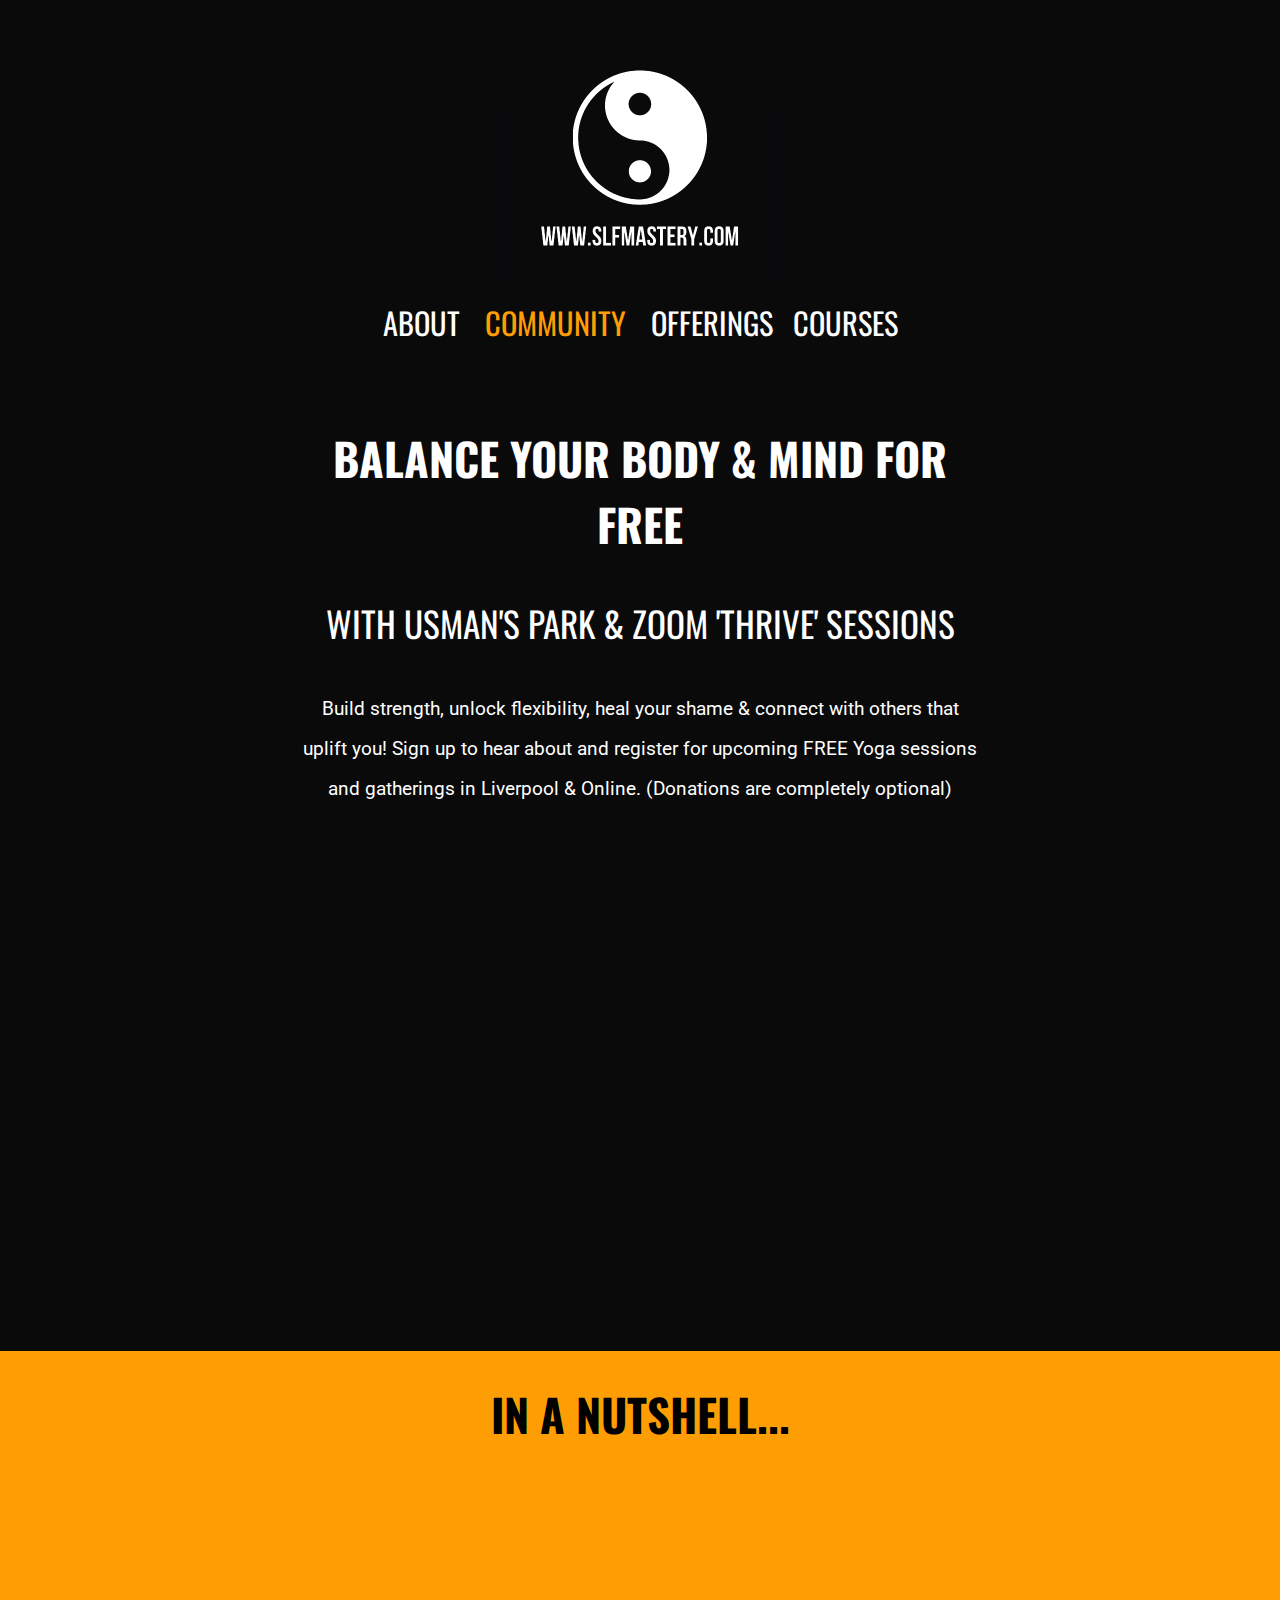
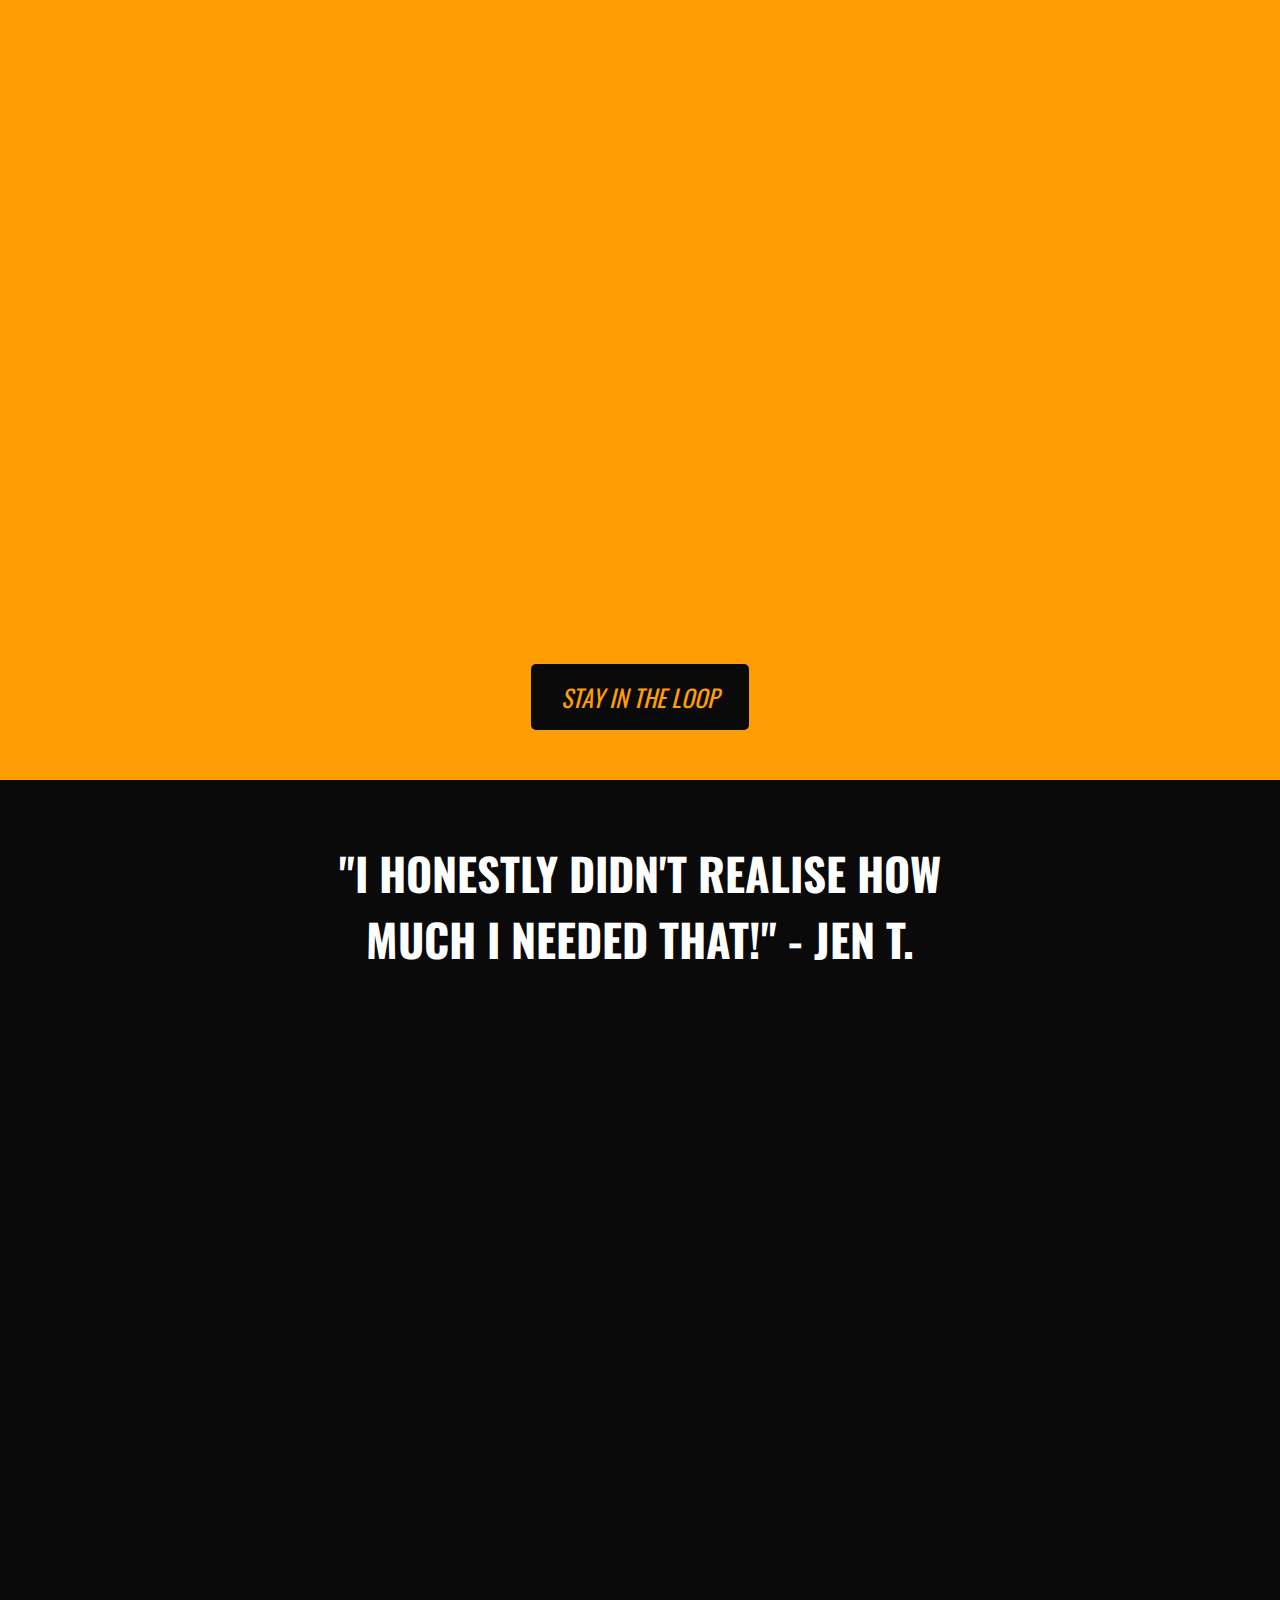
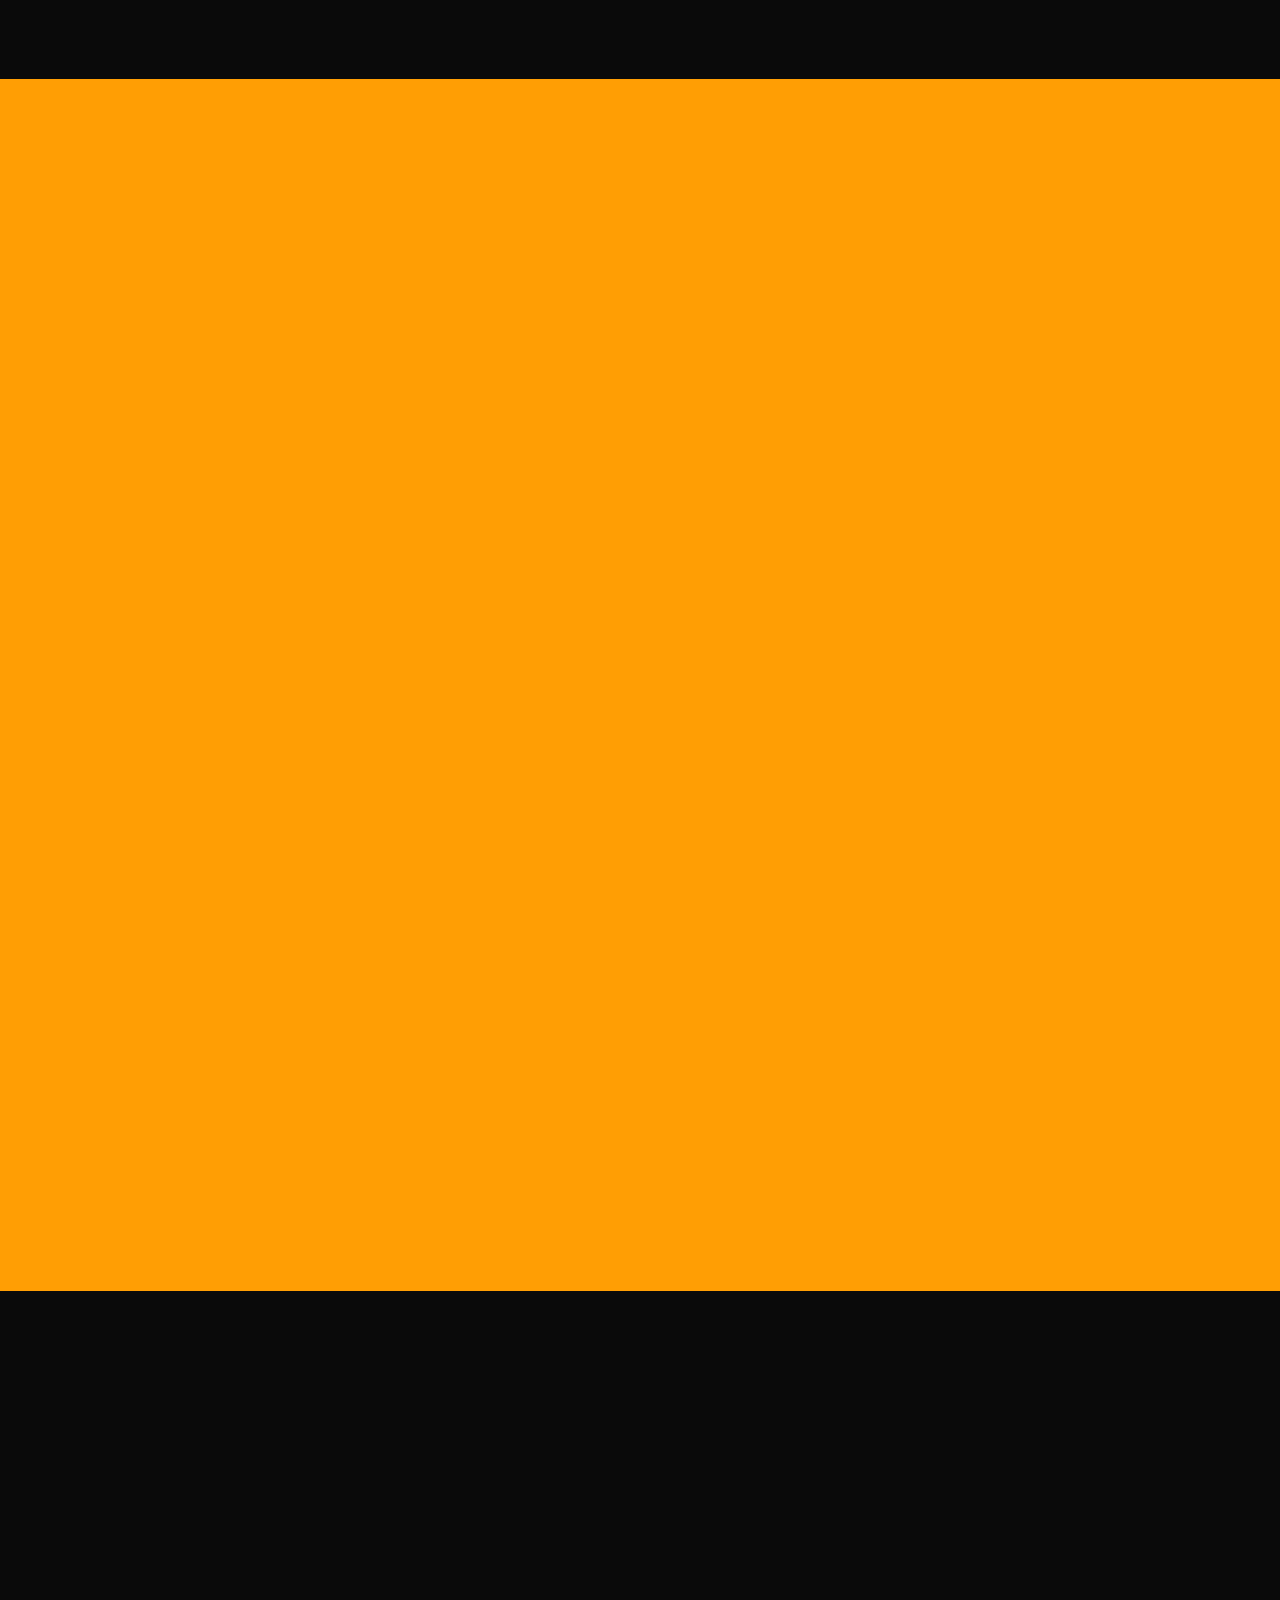
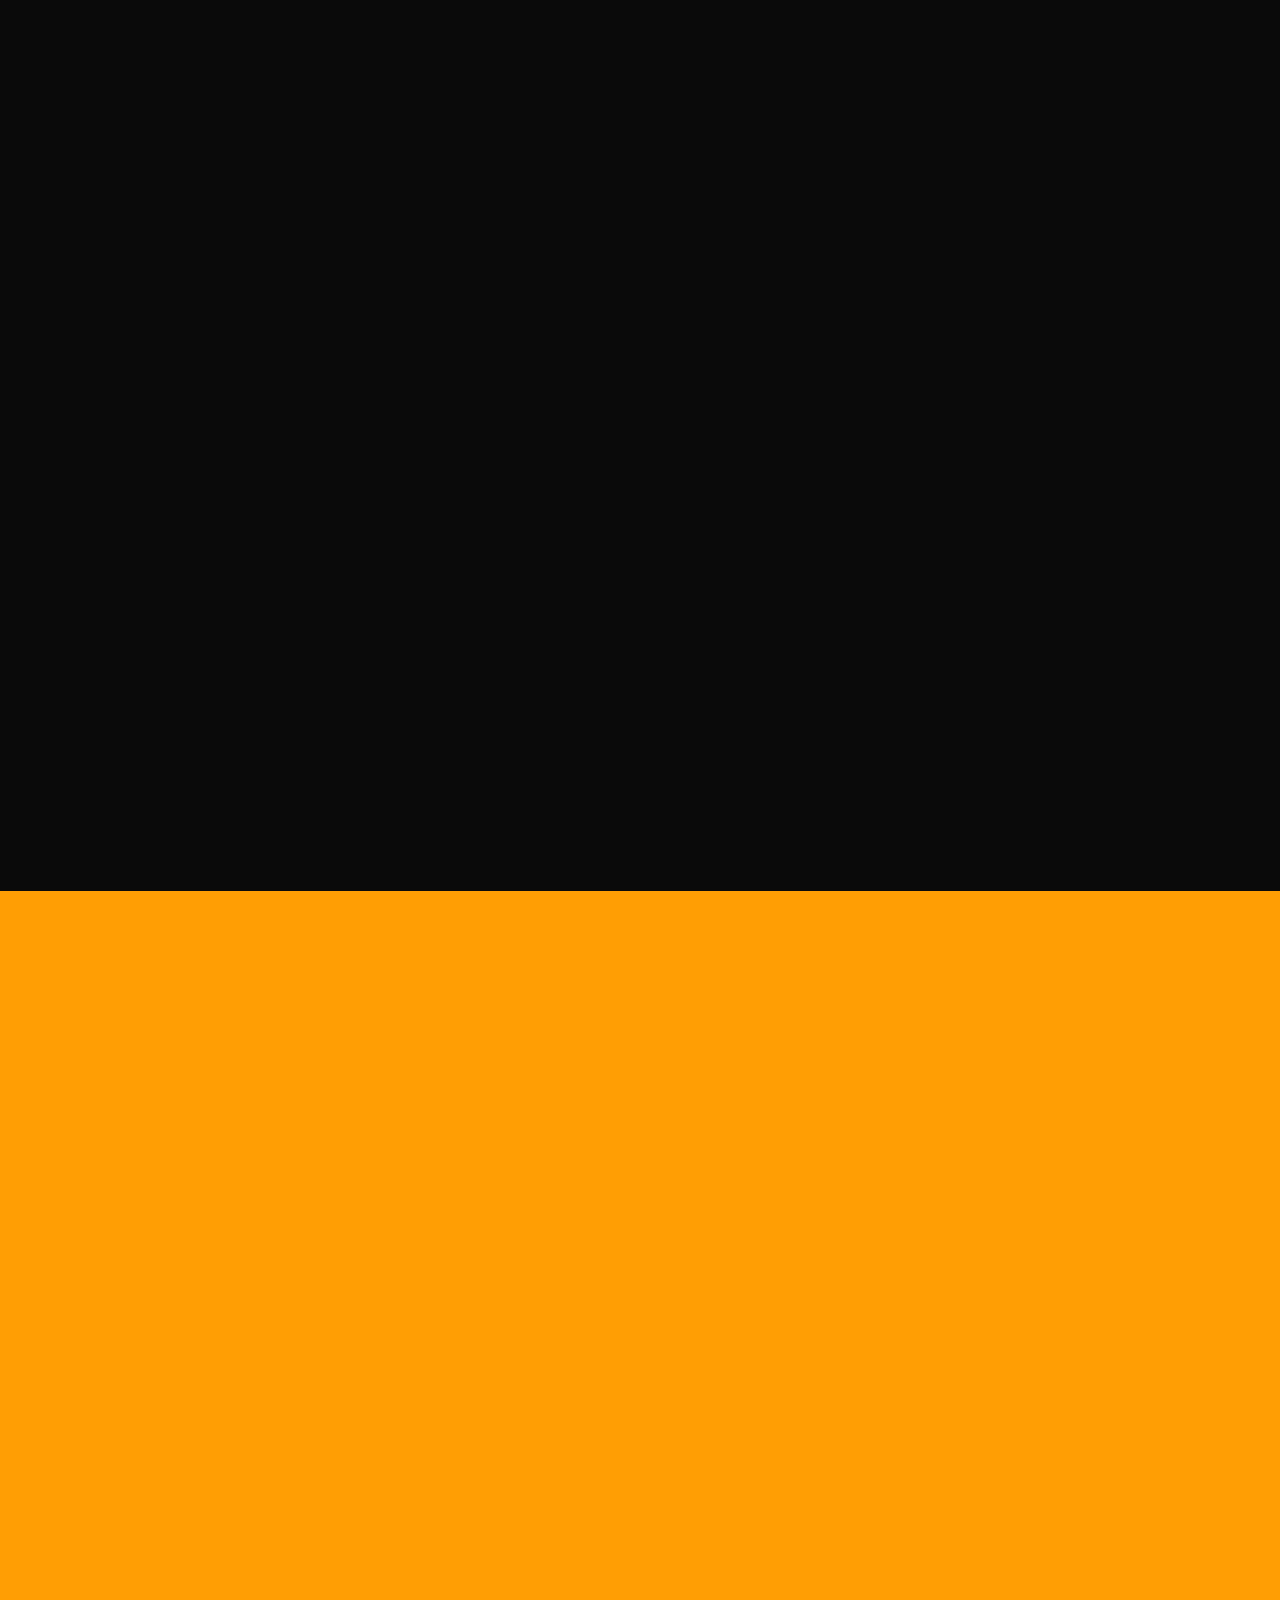
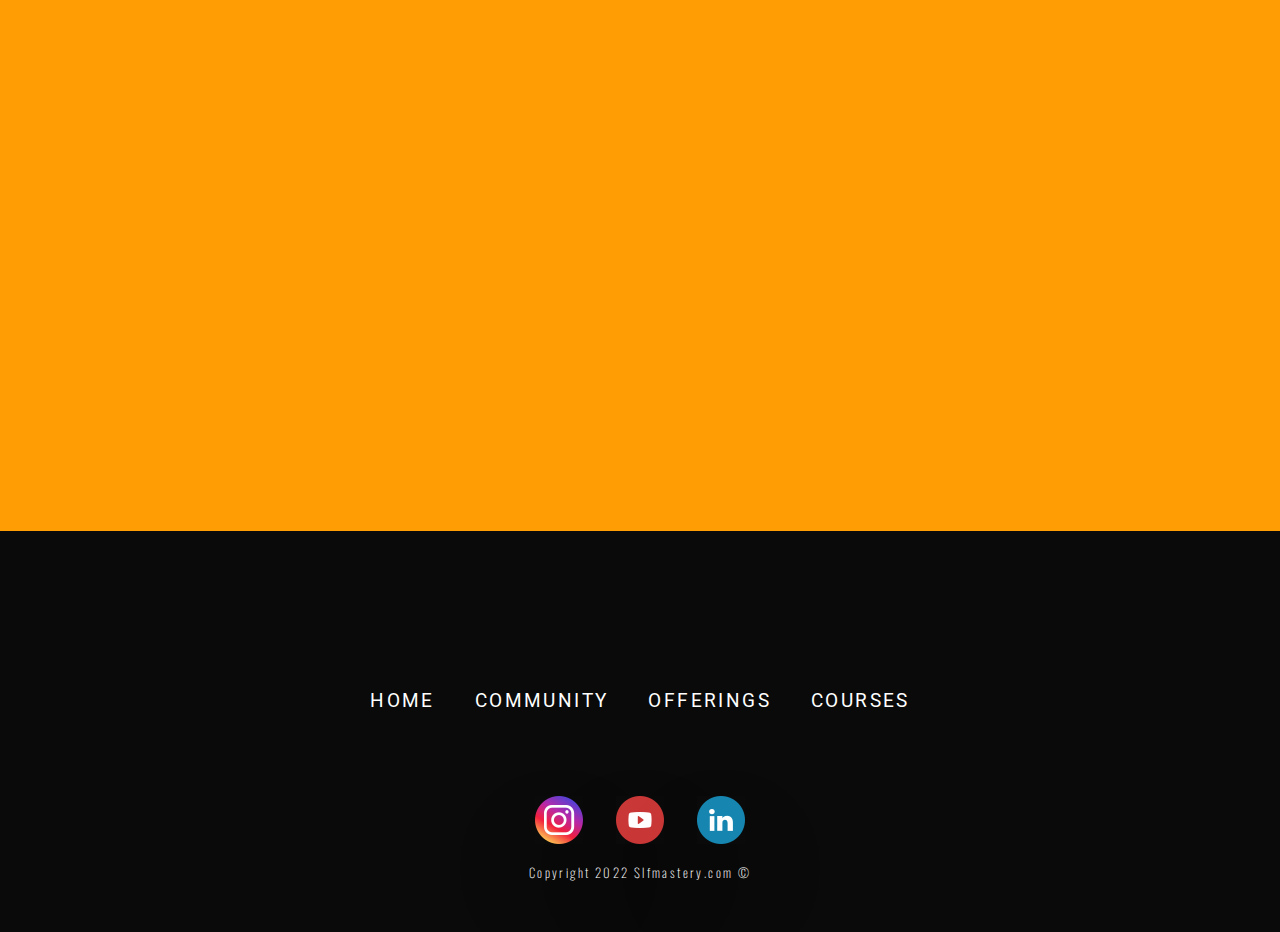
==== community.html @ 0a3b6a5b "Add files via upload" ====
<!DOCTYPE html>
<html lang="en">
<head>
    <meta charset="UTF-8">
    <meta http-equiv="X-UA-Compatible" content="IE=edge">
    <meta name="viewport" content="width=device-width, initial-scale=1.0">
    <link href="https://fonts.googleapis.com/css2?family=Oswald:wght@200;300;400&family=Roboto:wght@300;400&display=swap" rel="stylesheet">    <link rel="stylesheet" href="styles.css">
    <title>slfmastery-community</title>
</head>
<body>

        <!-- NAVBAR SECTION -->

    <nav class="navbar">

        <div class="navbar-items">
    
            <div class="logo-header">
                <div class="logo">
                    <img src="logos/SLFMASTERY-White-no-bg.png" href="index.html"></img>
                </div>
            </div>
                
            <div class="navbar-toggle" id="mobile-menu">
                <span class="bar"></span>
                <span class="bar"></span>
                <span class="bar"></span>
            </div>
    
            <ul class="navbar-menu">
                    
                <li class="navbar-item>">
                    <a href="index.html" class="navbar-links">About</a>
                </li>
    
                <li class="navbar-item>">
                    <a href="community.html" class="navbar-links" id="active">Community</a>
                </li>
    
                <li class="navbar-item>">
                    <a href="offerings.html" class="navbar-links">Offerings</a>
                </li>
                
                <li class="navbar-item>">
                    <a href="courses.html" class="navbar-links">Courses</a>
                </li>
    
            </ul>
    
            </div>
        </div>
    </nav>

    <!-- MAIN CONTENT -->

    <!-- Introduction 2 column section -->

<div class="main-cotainer">
    
    <div class="3-column-section">

        <div class="mission-text-box">
            
            <h1>BALANCE YOUR BODY & MIND FOR FREE</h1>

                        <subtitle>
                            with Usman's park & zoom 'thrive' sessions
                        </subtitle> 

                <div class="centre-div">
                    <p> Build strength, unlock flexibility, heal your shame & connect with others that uplift you!
                        Sign up to hear about and register for upcoming FREE Yoga sessions and gatherings in Liverpool & Online. 
                        (Donations are completely optional)
                    </p>
                </div>  
        </div>

        <div class="column-wrapper">

            <div class="two-column-grid">

                <div class="column" id="left-side">
                    <img src="photos/warrior-small.jpeg" style="width: 100%"/>
                </div>

                <div class="column" id="right-side">

                        <h1>IT's TIME TO THRIVE...</h1>

                        <a href="testimonials.html" class="button">STAY IN THE LOOP</a>    

                </div>
            </div>
        </div>


        <!-- First 3 column section -->


        <div class="column-wrapper" id="orange-background">

            <div class="mission-text-box">
                <h1_black>IN A NUTSHELL...</h1_black>
            </div>

        <div class="grid-section" id="orange-background">

            <div class="column" id="a-orange">

                <div class="icon-wrapper-black">
                    <svg class="icon-black" xmlns="http://www.w3.org/2000/svg" viewBox="0 0 512 512"><!--! Font Awesome Pro 6.1.1 by @fontawesome - https://fontawesome.com License - https://fontawesome.com/license (Commercial License) Copyright 2022 Fonticons, Inc. --><path d="M32 192h320c52.94 0 96-43.06 96-96s-43.06-96-96-96h-32c-17.69 0-32 14.31-32 32s14.31 32 32 32h32c17.66 0 32 14.34 32 32s-14.34 32-32 32H32C14.31 128 0 142.3 0 160S14.31 192 32 192zM160 320H32c-17.69 0-32 14.31-32 32s14.31 32 32 32h128c17.66 0 32 14.34 32 32s-14.34 32-32 32H128c-17.69 0-32 14.31-32 32s14.31 32 32 32h32c52.94 0 96-43.06 96-96S212.9 320 160 320zM416 224H32C14.31 224 0 238.3 0 256s14.31 32 32 32h384c17.66 0 32 14.34 32 32s-14.34 32-32 32h-32c-17.69 0-32 14.31-32 32s14.31 32 32 32h32c52.94 0 96-43.06 96-96S468.9 224 416 224z"/></svg>
                </div>

                <div class="title-wrapper" id="orange-background">
                    <div>YOGA/MOVEMENT</div>
                </div>

                <div class="text-wrapper" id="orange-background">
                    <p class="black">Move to create freedom, strength and ease in your body. 
                    Using traditional postures combined with a more improvised 
                    and flowing style.
                    </p>
                </div>

            </div>


            <div class="column" id="b-orange">
                
                <div class="icon-wrapper-black">
                    <svg class="icon-black" xmlns="http://www.w3.org/2000/svg" viewBox="0 0 448 512"><!--! Font Awesome Pro 6.1.1 by @fontawesome - https://fontawesome.com License - https://fontawesome.com/license (Commercial License) Copyright 2022 Fonticons, Inc. --><path d="M413.8 447.1L256 448l0 31.99C256 497.7 241.8 512 224.1 512c-17.67 0-32.1-14.32-32.1-31.99l0-31.99l-158.9-.0099c-28.5 0-43.69-34.49-24.69-56.4l68.98-79.59H62.22c-25.41 0-39.15-29.8-22.67-49.13l60.41-70.85H89.21c-21.28 0-32.87-22.5-19.28-37.31l134.8-146.5c10.4-11.3 28.22-11.3 38.62-.0033l134.9 146.5c13.62 14.81 2.001 37.31-19.28 37.31h-10.77l60.35 70.86c16.46 19.34 2.716 49.12-22.68 49.12h-15.2l68.98 79.59C458.7 413.7 443.1 447.1 413.8 447.1z"/></svg>
                </div>

                <div class="title-wrapper" id="orange-background">
                    <div>GROUNDING</div>
                </div>

                <div class="text-wrapper" id="orange-background">
                    <p class="black">Flood your body with life-force energy, release trapped emotions 
                    from the Nervous System & learn to access a deep, pre-meditative 
                    state.
                    </p>
                </div>

            </div>


            <div class="column" id="c-orange">

                <div class="icon-wrapper-black">
                    <svg class="icon-black" xmlns="http://www.w3.org/2000/svg" viewBox="0 0 512 512"><!--! Font Awesome Pro 6.1.1 by @fontawesome - https://fontawesome.com License - https://fontawesome.com/license (Commercial License) Copyright 2022 Fonticons, Inc. --><path d="M512 256C512 397.4 397.4 512 256 512C114.6 512 0 397.4 0 256C0 114.6 114.6 0 256 0C397.4 0 512 114.6 512 256zM256 48C141.1 48 48 141.1 48 256C48 370.9 141.1 464 256 464C370.9 464 464 370.9 464 256C464 141.1 370.9 48 256 48z"/></svg>
                </div>

                <div class="title-wrapper" id="orange-background">
                    <div>HEALING FIRE CIRCLE</div>
                </div>

                <div class="text-wrapper" id="orange-background">
                    <p class="black">Share what's on your heart around the fire. Let something go that is no 
                    longer serving you, share a poem, or simply listen as we open up. 
                    Expression is the antidote for shame.
                    </p>
                </div>

            </div>

        </div>

            <div class="button-container">
                <a href="https://www.youtube.com/pathofslfmastery" target="_blank" 
                class="black_button">STAY IN THE LOOP
                </a>
            </div>
    </div>

        <!-- Second 3 column section -->

        <div class="column-wrapper">

            <div class="mission-text-box">
                    <h1>''I honestly didn't realise how much I needed that!'' - Jen t.</h1>
             </div>

            <div class="grid-section">  
                
                <div class="column" id="a">

                    <div class="icon-wrapper-orange">
                        <svg class="icon-orange" xmlns="http://www.w3.org/2000/svg" viewBox="0 0 448 512"><!--! Font Awesome Pro 6.1.1 by @fontawesome - https://fontawesome.com License - https://fontawesome.com/license (Commercial License) Copyright 2022 Fonticons, Inc. --><path d="M156.8 411.8l31.22-31.22l-60.04-53.09l-52.29 52.28C61.63 393.8 60.07 416.1 72 432l48 64C127.9 506.5 139.9 512 152 512c8.345 0 16.78-2.609 23.97-8c17.69-13.25 21.25-38.33 8-56L156.8 411.8zM224 159.1c44.25 0 79.99-35.75 79.99-79.1S268.3 0 224 0S144 35.75 144 79.1S179.8 159.1 224 159.1zM408.7 145c-12.75-18.12-37.63-22.38-55.76-9.75l-40.63 28.5c-52.63 37-124.1 37-176.8 0l-40.63-28.5C76.84 122.6 51.97 127 39.22 145C26.59 163.1 30.97 188 48.97 200.8l40.63 28.5C101.7 237.7 114.7 244.3 128 250.2L128 288h192l.0002-37.71c13.25-5.867 26.22-12.48 38.34-21.04l40.63-28.5C417.1 188 421.4 163.1 408.7 145zM320 327.4l-60.04 53.09l31.22 31.22L264 448c-13.25 17.67-9.689 42.75 8 56C279.2 509.4 287.6 512 295.1 512c12.16 0 24.19-5.516 32.03-16l48-64c11.94-15.92 10.38-38.2-3.719-52.28L320 327.4z"/></svg>
                    </div>

                    <div class="title-wrapper">
                        <div>Beginner Friendly</div>
                    </div>

                    <div class="text-wrapper">
                        <p>All levels of ability are welcome. 
                        Postures & Movements can be scaled up or down.</p>
                    </div>

                </div>

                <div class="column" id="b">

                    <div class="icon-wrapper-orange">
                        <svg class="icon-orange" xmlns="http://www.w3.org/2000/svg" viewBox="0 0 512 512"><!--! Font Awesome Pro 6.1.1 by @fontawesome - https://fontawesome.com License - https://fontawesome.com/license (Commercial License) Copyright 2022 Fonticons, Inc. --><path d="M257.1 95.53C245.8 95.53 234.7 96.72 223.1 98.97V33.97C234.8 32.36 245.9 31.53 257.1 31.53C315.3 31.53 368.3 53.72 408.2 90.11L437.6 60.69C447.7 50.61 464.9 57.75 464.9 72V177.4C464.9 186.2 457.7 193.4 448.9 193.4H343.5C329.3 193.4 322.1 176.1 332.2 166.1L362.9 135.4C334.7 110.6 297.7 95.53 257.1 95.53L257.1 95.53zM97.14 255.5C97.14 266.7 98.27 277.5 100.4 288H35.47C33.93 277.4 33.14 266.6 33.14 255.5C33.14 198.2 54.71 145.8 90.18 106.2L60.69 76.69C50.61 66.61 57.74 49.38 71.1 49.38H177.4C186.2 49.38 193.4 56.54 193.4 65.38V170.7C193.4 185 176.1 192.1 166.1 182.1L135.5 151.5C111.6 179.5 97.14 215.8 97.14 255.5V255.5zM182.1 348.2L153.1 377.1C181.1 401.1 217.4 415.5 257.1 415.5C267.7 415.5 278 414.5 288 412.6V477.4C277.9 478.8 267.6 479.5 257.1 479.5C199.8 479.5 147.4 457.1 107.8 422.5L76.69 453.6C66.61 463.7 49.37 456.5 49.37 442.3V336.9C49.37 328.1 56.54 320.9 65.37 320.9H170.7C184.1 320.9 192.1 338.1 182.1 348.2H182.1zM348.2 332.2L377.2 361.2C402.1 333.1 417.1 296.1 417.1 255.5C417.1 244.7 416.1 234.2 414 224H478.9C480.4 234.3 481.1 244.8 481.1 255.5C481.1 313.7 458.9 366.7 422.6 406.6L453.6 437.6C463.7 447.7 456.5 464.9 442.3 464.9H336.9C328.1 464.9 320.9 457.7 320.9 448.9V343.5C320.9 329.3 338.1 322.1 348.2 332.2L348.2 332.2z"/></svg>
                    </div>

                    <div class="title-wrapper">
                        <div>Consistency</div>
                    </div>

                    <div class="text-wrapper">
                        <p>Work at a pace and intensity that works for you, 
                        leaving you feeling stronger the next day.
                        </p>
                    </div>

                </div>

                <div class="column" id="c">

                    <div class="icon-wrapper-orange">
                        <svg class="icon-orange" xmlns="http://www.w3.org/2000/svg" viewBox="0 0 640 512"><!--! Font Awesome Pro 6.1.1 by @fontawesome - https://fontawesome.com License - https://fontawesome.com/license (Commercial License) Copyright 2022 Fonticons, Inc. --><path d="M206.9 245.1C171 255.6 146.8 286.4 149.3 319.3C160.7 306.5 178.1 295.5 199.3 288.4L206.9 245.1zM95.78 294.9L64.11 115.5C63.74 113.9 64.37 112.9 64.37 112.9c57.75-32.13 123.1-48.99 189-48.99c1.625 0 3.113 .0745 4.738 .0745c13.1-13.5 31.75-22.75 51.62-26c18.87-3 38.12-4.5 57.25-5.25c-9.999-14-24.47-24.27-41.84-27.02c-23.87-3.875-47.9-5.732-71.77-5.732c-76.74 0-152.4 19.45-220.1 57.07C9.021 70.57-3.853 98.5 1.021 126.6L32.77 306c14.25 80.5 136.3 142 204.5 142c3.625 0 6.777-.2979 10.03-.6729c-13.5-17.13-28.1-40.5-39.5-67.63C160.1 366.8 101.7 328 95.78 294.9zM193.4 157.6C192.6 153.4 191.1 149.7 189.3 146.2c-8.249 8.875-20.62 15.75-35.25 18.37c-14.62 2.5-28.75 .376-39.5-5.249c-.5 4-.6249 7.998 .125 12.12c3.75 21.75 24.5 36.24 46.25 32.37C182.6 200.1 197.3 179.3 193.4 157.6zM606.8 121c-88.87-49.38-191.4-67.38-291.9-51.38C287.5 73.1 265.8 95.85 260.8 123.1L229 303.5c-15.37 87.13 95.33 196.3 158.3 207.3c62.1 11.13 204.5-53.68 219.9-140.8l31.75-179.5C643.9 162.3 631 134.4 606.8 121zM333.5 217.8c3.875-21.75 24.62-36.25 46.37-32.37c21.75 3.75 36.25 24.49 32.5 46.12c-.7499 4.125-2.25 7.873-4.125 11.5c-8.249-9-20.62-15.75-35.25-18.37c-14.75-2.625-28.75-.3759-39.5 5.124C332.1 225.9 332.9 221.9 333.5 217.8zM403.1 416.5c-55.62-9.875-93.49-59.23-88.99-112.1c20.62 25.63 56.25 46.24 99.49 53.87c43.25 7.625 83.74 .3781 111.9-16.62C512.2 392.7 459.7 426.3 403.1 416.5zM534.4 265.2c-8.249-8.875-20.75-15.75-35.37-18.37c-14.62-2.5-28.62-.3759-39.5 5.249c-.5-4-.625-7.998 .125-12.12c3.875-21.75 24.62-36.25 46.37-32.37c21.75 3.875 36.25 24.49 32.37 46.24C537.6 257.9 536.1 261.7 534.4 265.2z"/></svg>
                    </div>

                    <div class="title-wrapper">
                        <div>Everyone is Welcome</div>
                    </div>

                    <div class="text-wrapper">
                        <p>All emotions are welcome, learn to accept yourself and show up no matter what.</p>
                    </div>

                </div>
                
            </div>

        </div>

    </div>

    <!-- First 2 Column Section -->

    <div class="column-wrapper" id="orange-background">

        <div class="two-column-grid">

            <div class="column" id="right-side-orange">
                <img src="photos/usman-small-copy.jpeg"  style="width: 100%;"/>
            </div>

                <div class="column" id="left-side-orange">

                        <h1_black>USMAN'S STORY: CLIMBING OUT OF HELL</h1_black>

                        <p class="black">
                            In 2019 I healed myself of Ulcerative Colitis, a disease of the 
                            intestines who's most obvious symptom is an incredible amount of bloody diarrhoea.

                            I was able to heal through natural means, only due to the fact that I pushed myself to 
                            my absolute limit.
                        </p>

                        <p class="black">
                            I studied day and night, looking for solutions, listening to others who had succeeded, 
                            and learned how to create my own home remedies and medicinal foods.
                        </p>

                        <p class="black">
                            With all the discipline I could summon, I fasted for 7 days without food, 
                            only drinking water, to then introducing food back into my diet very slowly. From skin and 
                            bone my power level started rising.

                            It was the hardest thing I'd ever done, and in the end when I had healed the physical symptoms, 
                            a great depression dawned on me, a lacking of life purpose...
                        </p>
                                        
                        <p class="black">
                            I could no longer see meaning in life. I became terribly addicted to sugar and 
                            smoking cannabis, it took me to an extremely dark place, 
                            one that I have come to call, 'my experience of hell on earth.'
                        </p>
                    

                </div>

            </div>
        </div>
                
    </div>

    <!-- Second 2 Column Section -->

            <div class="column-wrapper">

                <div class="two-column-grid">

                    <div class="column" id="left-side-orange">

                        <p> I ate myself into mental slavery, unable to wait a mere 5 minutes for the train, 
                            I would crave and compuslively consume sugar or smoke... I cried, I yearned, I begged 
                            to find a way out, but I simply could not stop myself...
                        </p>

                        <p> That's when I started to ask some seriously deep questions. Who am I? What is my 
                            purpose here on Earth? How am I going to help myself? Is there even a point? Does 
                            my life even matter?
                        </p>

                        <p>It surely felt like it didn't, and to top off all of this suffering with a 'cherry', 
                            my illness returned... of course it did, I was eating so much sugar that any-body 
                            would begin to dying from the inside.
                        </p>

                        <p>I was killing myself, and in honesty... I wanted to do it, I wanted to die, I wanted to sabotage 
                            all of my hard work...and that's the lowest point I got to before I broke down.

                            It was all too much, I wanted my life to end, and then It dawned on me... I did not want to die... 
                            there was a part of me that wanted to die... This addict, this boy, this accumulation of pain, 
                            anger and stagnation, it wanted to die & I needed a rebirth!
                        </p>

                    </div>

                    <div class="column" id="right-side-orange">
                        <img src="photos/usman-2-small.jpeg" style="width: 100%;"/>
                    </div>

                </div>

            </div>

        <!-- Third 2 column section -->

            <div class="column-wrapper" id="orange-background">

                <div class="two-column-grid">

                    <div class="column" id="left-side">
                        <img src="photos/usman-3-small.jpeg" style="width: 100%;"/>
                    </div>

                    <div class="column" id="left-side-orange">

                            <p class="black"> And so I grew obsessed with studying 
                                the psyche, and came across teachings that spoke of trauma, 
                                subconscious limiting beliefs and reprogramming the 
                                subconscious mind...

                                This was it! I was onto something, all I needed to do was 
                                reprogram my subconscious mind. But how would I go about doing that?
                            </p>
                        
                            <p class="black"> I dug deep into the topic, attended several 
                                seminars, trainings, workshops and more. Combining these 
                                teachings with my own 10-year foundation in Meditaiton & Mindfulness, 
                                I transformed my mind, health, & life and am now living in line with 
                                my next level self.
                            </p>                            

                            <p class="black"> Now... I feel a great sense of life purpose, I can not remember the last time 
                                I ate chocolate or binged out on sugar, and I have a balanced, healthy amount of energy that 
                                I can use to enjoy life as I wish.

                                Life is good, and with The 3 Day Personal Rebirthing Challenge you're going to learn the system 
                                I am using to keep up with my progress and transformation. 
                            </p>
                                            
                            <p class="black">
                                The most impactful components of the teachings I studied, compiled into 3 days of 
                                transformational work. If you put the work in, you might change your life for good, 
                                and that's change that lasts, none of this summer abs stuff... Change for life!
                            </p>

                    </div>
                </div>
            </div>
            
        </div>
    
</div>

<footer>
    
    <div class="footer-wrapper">

        <div class="footer-items">

            <div class="footer-menu-items">

                <a href="index.html"><p>HOME</p></a>

                <a href="community.html"><p>COMMUNITY</p></a>

                <a href="offerings.html"><p>OFFERINGS</p></a>

                <a href="courses.html"><p>COURSES</p></a>

            </div>
            
            <div class="social-media-icons">

                <a href="https://www.instagram.com/laur.analogue/"><img 
                    src="social-media-icons/instagram.png"></a>
                    &nbsp;
                <a href="https://www.youtube.com/" target="_blank"><img 
                    src="social-media-icons/youtube.png"></a>
                    &nbsp;
                <a href="https://www.linkedin.com/" target="_blank"><img 
                    src="social-media-icons/linkedin.png"></a>
                        
            </div>

            Copyright 2022 Slfmastery.com ©

        </div>
    </div>

</footer>

<script src="script.js"></script>
    
</body>

</html>
---- styles.css ----
/* Body and Text Styles */

h1 {
    color: #fff;
    background-color: transparent;
    font-family: 'Oswald';
    font-size: 2.8rem;
    text-transform: uppercase;
    margin: 20px 0px
}

h1_black {
    color: black;
    background-color: transparent;
    font-family: 'Oswald';
    font-weight: 700;
    font-size: 2.8rem;
    margin: 20px 0px;
    text-decoration: none;
    text-transform: uppercase;
}

h2 {
    color: black;
    background-color: transparent;
    font-family: 'Oswald';
    font-size: 1.8rem;
    text-decoration: none;
    text-transform: uppercase;
}

subtitle {
    color: #fff;
    background-color: transparent;
    font-family: 'Oswald';
    font-size: 2.2rem;
    text-decoration: none;
    text-transform: uppercase;
    padding: 20px;
}

subtitle_small {
    color: #fff;
    font-family: 'Roboto';
    font-weight: 200;
    font-size: 1.2rem;
    text-decoration: none;
    line-height: 2.5rem;
}

subtitle_black {
    color: black;
    background-color: transparent;
    font-family: 'Oswald';
    font-size: 2.2rem;
    font-weight: 500;
    text-decoration: none;
    text-transform: uppercase;
}

subtitle_small_black {
    color: black;
    background-color: transparent;
    font-family: 'Roboto';
    font-size: 2.2rem;
    font-weight: 500;
    text-decoration: none;
    text-transform: uppercase;
}

p {
    color: #fff;
    font-family: 'Roboto';
    font-size: 1.2rem;
    background-color: transparent;
    font-weight: 400;
    line-height: 2.5rem;
    margin: 20px 0px;
}

p.black {
    color: black;
    font-family: 'Roboto';
    font-size: 1.2rem;
    background-color: transparent;
    font-weight: 400;
    line-height: 2.5rem;
    margin: 20px 0px;
}

.centre-div {
    display: flex;
    justify-content: center;
    justify-items: center;
}

* {
    box-sizing: border-box;
    margin: 0px;
    padding: 0px;
    background-color: #0a0a0a;
    font-family: 'Oswald', sans-serif;
}

.main-container {
    width: 100%;
    margin: 0px;
    padding: 0px;
}

footer {
    color: #fff;
    font-family: 'Oswald';
    font-weight: 200;
    font-size: 0.8rem;
    text-decoration: none;
    letter-spacing: 0.15rem;
    background-color: transparent;
}

img {
    box-shadow: rgba(17, 12, 46, 0.15) 0px 48px 100px 0px;
}

/* Logo/Navbar styles */

.logo-header {
    display: block;
    text-align: center;
    align-content: center;
}

.logo img {
    display: flex;
    height: 250px;
    width: 250px;
    margin: 0 auto;
}

.logo {
    margin: 0 auto;
}

.navbar {
    display: block;
    margin: 0px;
    background-color: transparent;
    align-items: center;
    align-content: center;
    padding: 30px;
    margin-left: auto;
    margin-right: auto;
}

.navbar-menu {
    display: flex;
    align-content: center;
    justify-content: center;
    padding: 20px;
    text-align: center;
    color: transparent;
}

.navbar-items {
    display: flex;
    flex-direction: column;
    width: 100%;
    background-color: transparent;
}

.navbar-links {
    color: #fff;
    text-transform: uppercase;
    font-size: 1.9rem;
    transition: 0.2s ease-in-out;
    font-family: 'Oswald';
    text-decoration: none;
    background-color: transparent;
}

.navbar-links:hover {
    color: #FF9E04;
    text-transform: uppercase;
    transition: 0.2s ease-in-out;
    font-size: 1.9rem;
    font-family: 'Oswald';
    text-decoration: none;
    background-color: transparent;
}

#active.navbar-links {
    color: #FF9E04;
    text-transform: uppercase;
    font-size: 1.9rem;
    font-family: 'Oswald';
    text-decoration: none;
    background-color: transparent;
}

a#active.navbar-links {
    padding: 15px;
}

/* Main Content Styles */

a.button {
    padding: 18px 35px;
    background-color: #FF9E04;
    color: #0a0a0a;
    transition: 0.2s ease-in-out;
    text-decoration: none;
    text-decoration-color: none;
    font-style: italic;
    border-radius: 5px;
    border-style: none;
    font-size: 1.5rem;
    font-family: 'Oswald';
    margin: 50px 0px;
    cursor: pointer;
    font-weight: 400;
    letter-spacing: 0.0rem;
}

a.button:hover {
    padding: 18px 35px;
    background-color: #FF9E04;
    color: white;
    transition: 0.2s ease-in-out;
    text-decoration: none;
    text-decoration-color: none;
    font-style: italic;
    border-radius: 5px;
    border-style: none;
    font-size: 1.5rem;
    font-family: 'Oswald';
    margin: 50px 0px;
    cursor: pointer;
    font-weight: 400;
    letter-spacing: 0.0rem;
}

a.black_button {
    padding: 18px 35px;
    background-color: #0a0a0a;
    color: #FF9E04;
    transition: 0.2s ease-in-out;
    text-decoration: none;
    font-style: italic;
    text-decoration-color: none;
    border-radius: 5px;
    border-style: none;
    font-size: 1.5rem;
    font-weight: 400;
    font-family: 'Oswald';
    margin: 50px 0px;
    cursor: pointer;
}

a.black_button:hover {
    padding: 18px 35px;
    background-color: #0a0a0a;
    color: #fff;
    transition: 0.2s ease-in-out;
    text-decoration: none;
    font-style: italic;
    text-decoration-color: none;
    border-radius: 5px;
    border-style: none;
    font-size: 1.5rem;
    font-weight: 400;
    font-family: 'Oswald';
    margin: 50px 0px;
    cursor: pointer;
}


.mission-text-box {
    display: flex;
    flex-direction: column;
    text-align: center;
    padding: 10px 300px;
    background: transparent;
    justify-content: center;
    align-items: center;
}

.grid-section {
    display: grid;
    grid-template-columns: 1fr 1fr 1fr;
    align-items:flex-start;
    margin:0px 100px 100px 100px;
}

.column {
    display: flex;
    flex-direction: column;
    justify-content: center;
    padding: 30px;
    font-size: 2rem;
    opacity: 0;
    color: #fff;
    position: relative;
    transition: 1s ease all;
    transform: translateY(50px);
    text-align: left;
    align-items: center;
    margin-top: 50px;
}
.column.active {
    transform: translateY(0px);
    opacity: 1;
}

.title-wrapper {
    display: block;
    font-size: 2rem;
    text-transform: uppercase;
    margin-top: 30px;
    text-align: center;
    background-color: transparent;
}

.text-wrapper {
    font-size: 1.4rem;
    margin: 40px 0px;
    color: #fff;
    font-family: 'Oswald' sans-serif;
    font-weight: 200;
    font-size: 1rem;
    text-decoration: none;
    line-height: 2.5rem;
}

.full-width-image-wrapper img {
    max-width: 100%;
}

#course-div {
    display: flex;
    height: fit-content;
    width: auto;
}

p.course {
    display: flex;
    flex-direction: column;
    text-align: center;
    font-size: 1.5rem;
    padding: 20px;
    text-transform: uppercase;
    transition: all 0.5s ease;
}

p.course:hover {
    text-align: center;
    font-size: 1.5rem;
    color: #FF9E04;
    cursor: pointer;
    transition: all 0.5s ease;
}

#right-side.column {
    display: flex;
}

#right-side.column img {
    width: 100%;
}


/* Orange background styles */

.icon-wrapper-orange {
    display: flex;
    width: 150px;
    height: 150px;
    border: solid #FF9E04 3px;
    border-radius: 50%;
    padding: 10px;
    justify-content: center;
    align-items: center;
}

.icon-wrapper-black {
    display: flex;
    width: 150px;
    height: 150px;
    border: solid black 3px;
    padding: 10px;
    justify-content: center;
    align-items: center;
    background-color: transparent;
}

.icon-black {
    width: 80px;
    height: auto;
    fill: black;
    background-color: #FF9E04;
}

.icon-orange {
    width: 80px;
    height: auto;
    fill: #FF9E04;
    background-color: transparent;
}

#orange-background.text-wrapper {
    background-color: transparent;
    color: black;
    margin: 40px 0px;
    font-weight: 400;
}

#orange-background.title-wrapper > div {
    background-color: transparent;
    color: black;
}

#orange-background.column-wrapper {
    background-color: #FF9E04;
}

#orange-background.grid-section {
    background-color: #FF9E04;
    margin-top: 0px;
    margin-bottom: 40px;
}

#a-orange.column {
    background-color: transparent;
}

#b-orange.column {
    background-color: transparent;
}

#c-orange.column {
    background-color: transparent;
}

/* Two column grid styles */

.two-column-grid {
    display: grid;
    grid-template-columns: 1fr 1fr;
    background-color: transparent;
    margin: 40px;
}

#left-side.column {
    background-color: transparent;
    padding-left: 50px;
    margin: 50px 0px;
}

#right-side.column {
    background-color: transparent;
    padding-right: 50px;
    margin: 50px 0px;
}

#left-side-orange.column {
    background-color: transparent;
    padding-left: 50px;
    margin: 50px 0px;
}

#left-side-orange.column p {
    width: 100%;
    align-content: flex-start;
}


#right-side-orange.column {
    background-color: transparent;
    padding: 100px 0px;
    margin: 0px 0px;
}

#right-side-orange.column img {
    width: 100%;
}

.two-column-grid img {
    max-width: 80%;
}

/* Footer Styles */

.footer-wrapper {
    display: flex;
    padding: 50px;
    margin: 0px;
    align-items: center;
    text-align: center;
    justify-content: center;
    text-decoration: none;
}

.footer-items {
    text-align: center;
    justify-content: center;
    align-items: center;
}

.footer-menu-items {
    display: flex;
    text-decoration: none;
    text-align: center;
}

.footer-menu-items a {
    margin: 40px 10px;
    text-decoration: none;
    background-color: transparent;
    transition: ease-in-out 0.3s;
}

.footer-menu-items a, p:hover {
    text-decoration: none;
    transition: ease-in-out 0.3s;

}

.social-media-icons {
    padding: 15px;

}

a {
    text-decoration: none;
    padding: 0px 10px;
    background-color: transparent;
}

/* full width image styles */

.image-wrapper {
    width: 100%;
    display: flex;
    padding: 50px;
    position: relative;
    margin: 0px;
    height: 100%;
    align-items: center;
    text-align: center;
    justify-content: center;
}

.image-wrapper::before {
    content: "";
    background-size: cover;
    position: absolute;
    top: 0px;
    right: 0px;
    bottom: 0px;
    left: 0px;
    opacity: 0.4;
    background-image: url(photos/Eye-Gazing.jpeg);
}

.image-wrapper-courses {
    width: 100%;
    display: flex;
    padding: 50px;
    position: relative;
    margin: 0px;
    height: 100%;
    align-items: center;
    text-align: center;
    justify-content: center;
}

.image-wrapper-courses::before {
    content: "";
    background-size: cover;
    position: absolute;
    top: 0px;
    right: 0px;
    bottom: 0px;
    left: 0px;
    opacity: 0.4;
    background-image: url(photos/stars-scaled.jpeg);
}

.image-items {
    display: flex;
    flex-direction: column;
    text-align: center;
    justify-content: center;
    align-items: center;
    padding: 50px;
    position: relative;
    background: transparent;
}

.image-menu-items {
    display: flex;
    flex-direction: row;
    padding: 15px;
    justify-content: center;
    align-items: center;
    background: transparent;
}

h1_hero {
    background-color: transparent;
    font-family: 'Oswald';
    font-size: 2.8rem;
    text-decoration: none;
    text-transform: uppercase;
    position: relative;
    color: #ffffff;  
    line-height: 2.5rem;
    text-align: center;
    
}

a#image-menu {
    display: flex;
    flex-direction: column;
    justify-content: center;
    align-items: center;
}

a#image-menu p {
    text-transform: uppercase;
    padding: 0px 25px;
    transition: ease-in-out 0.3s;
}

a#image-menu p:hover {
    color: #FF9E04;
    text-decoration: none;
    padding: 0px 25x;
    transition: ease-in-out 0.3s;
}

.button-container {
    display: flex;
    flex-direction: row;
    justify-content: center;
    margin: 30px 0px;
    background-color: transparent;
}

/* Contact Form Styles */

.contact-form-container {
    position: fixed;
    margin-left: auto;
    margin-right: auto;
    left: 0;
    right: 0;
    top: 12%;
    width: 600px;
    opacity: 0;
    transition: all ease 0.3s;
    z-index: -1;
}

.contact-form-container.show {
    opacity: 1;
    z-index: 10;
    transition: all ease 0.3s;
}

.contact-form-header {
    display: flex;
    flex-direction: row;
    justify-content: space-between;
}

h1#close-button {
    cursor: pointer;
}

#contact-form {
    display: flex;
    flex-direction: column;
    padding: 0px 20px;
    background-color: #0a0a0a;
    opacity: 100%;
    border: #353535 solid 2px;
    height: 650px;
    box-shadow: rgba(0, 0, 0, 0.19) 0px 10px 20px, rgba(0, 0, 0, 0.23) 0px 6px 6px;
}

label {
    color: #ffffff;
    margin: 10px 0px;
    font-size: 1.2rem;
}

input {
    border: #353535 solid 1px;
    padding: 10px;
    color: #d7d7d7
}

textarea {
    color: #d7d7d7;
    border: #353535 solid 1px;
    padding: 10px;
    resize: none;
    height: 150px;
}

input#submit-button {
    padding: 18px 35px;
    background-color: #FF9E04;
    color: #0a0a0a;
    transition: 0.2s ease-in-out;
    text-decoration: none;
    text-decoration-color: none;
    font-style: italic;
    border-radius: 5px;
    border-style: none;
    font-size: 1.5rem;
    margin: 50px 0px;
    cursor: pointer;
    font-weight: 400;
    letter-spacing: 0.0rem;
}

/* Mobile Responsive CSS */

@media screen and (max-width: 1000px) {

    p.black {
        text-align: center;
        font-size: 1.3rem;
    }

    * {
        box-sizing: border-box;
        justify-content: center;
        align-items: center;
        text-align: center;
        background-color: #0a0a0a;
    }

    .main-container {
        align-items: center;
        justify-content: center;
        width: 100%;
        height: 100%;
    }

    /* Responsive Logo and Navbar Styles */

    a#active.navbar-links {
        border: none;
        background-color: transparent;
    }

    .image-items {
        width: 100%;
    }

    .logo img {
        display: flex;
        width: 70px;
        height: 70px;
    }

    .logo-header {
        display: flex;
    }

    .navbar {
        display: flex;
        align-items: center;
        justify-self: center;
        background: #0a0a0a;
        position: sticky;
        top: 0;
        z-index: 999;
    }

    .navbar-menu {
        display: grid;
        grid-template-columns: auto;
        margin: 0;
        width: 100%;
        position: absolute;
        top: -1000px;
        opacity: 0;
        transition: all 0.5s ease-in-out;
        height: 50vh;
        z-index: -1;
        background: #FF9E04;
    }

    .navbar-menu.active {
        justify-content: center;
        top: 85%;
        background-color: #0a0a0a;
        opacity: 1;
        transition: all 0.5s ease-in-out;
        z-index: 99;
        height: 60vh;
        font-size: 1.5rem;
        width: 100%;
        border-bottom: #353535 solid 1px;
    }

    .navbar-links {
        text-align: center;
        padding: 1.5rem;
        width: 100%;
        display: table;
        background-color: transparent;
    }

    #mobile-menu {
        position: absolute;
        top: 35%;
        right: 5%;
        transform: translate(5%, 20%);
    }

    .navbar-toggle .bar {
        display: block;
        cursor: pointer;
    }

    .navbar-items {
        width: 100%;
        display: flex;
        align-content: flex-start;
        background-color: transparent;
    }

    .navbar-toggle .bar {
        width: 25px;
        height: 3px;
        margin: 5px auto;
        transition: all 0.3s ease-in-out;
        background: #fff;
    }

    #mobile-menu.is-active .bar:nth-child(2) {
        opacity: 0;
    }

    #mobile-menu.is-active .bar:nth-child(1) {
        transform: translateY(8px) rotate(45deg);
    }

    #mobile-menu.is-active .bar:nth-child(3) {
        transform: translateY(-8px) rotate(-45deg);
    }

    /* Responsive Body Styles */

    .mission-text-box {
        padding: 70px;
        margin: auto;
        width: 100%;
    }

    .text-wrapper {
        margin: 0px 70px;
    }

    .text-wrapper p {
        text-align: center;
    }

    .text-wrapper h1 {
        text-align: center;
        line-height: 3.5rem;
    }

    .padded-wrapper p {
        text-align: center;
    }

    p {
        text-align: center;
    }
    /* Responsive Grid Sections (2 and 3 column) Styles */

    .grid-section {
        display: grid;
        grid-template-columns: 1fr;
        max-width: 100%;
    }

    img {
        width: 100%;
    }

    .two-column-grid {
        display: grid;
        grid-template-columns: 1fr;
        justify-content: center;
        text-align: center;
        width: 100%;
        margin: 0px;
        padding: 0px 20px
    }
    
    #left-side-orange.column {
        background-color: transparent;
        padding: 0px;
        padding: 0px 70px;
        width: 100%;
    }
    
    #right-side-orange.column {
        background-color: transparent;
        height: auto;
        width: 100%;
        padding: 0px;
        margin: 100px 0px 0px 0px;
    }

    #left-side.column {
        background-color: transparent;
        padding: 0px;
        margin: 100px 0px 0px 0px;
    }
    
    #right-side.column {
        background-color: transparent;
        padding: 0px 70px;
        margin: 100px 0px 0px 0px;
    }

    #orange-background.text-wrapper p {
        text-align: center;
        justify-content: center;
    }

    #right-side-orange {order:1;}
    #left-side-orange{order:2;}

    /* Contact Form Responsive Styles */

    .contact-form-container {
        width: 80%;
    }

    .contact-form-header {
        width: 100%;
    }

    label {
        text-align: left;
        width: 100%;
    }

    input {
        width: 100%;
    }

    textarea {
        width: 100%;
        text-align: left;
    }

    /* Responsive Footer Styles */

    footer {
        width: 100%;
    }

    .social-media-icons img {
        width: 60px;
    }

    .image-wrapper {
        height: 50vh;
    }

    .image-wrapper-courses {
        height: 100%;
    }

    .footer-wrapper {
        padding: 0px 20px 20px 20px;
    }

    .footer-menu-items a p {
        font-size: 1rem;
    }

    .footer-menu-items a {
        margin: 20px 10px 20px 10px;
   }
}

@media screen and (max-width: 600px) {

.navbar {
    padding: 10px;
}

h1 {
    font-size: 2rem;
}

h1_black {
    font-size: 2rem;
}

p {
    font-size: 1rem;
    line-height: 1.8rem;
}

p.black {
    font-size: 1rem;
    line-height: 1.8rem;
}

.mission-text-box {
    padding: 30px;
}

.text-wrapper {
    margin: 0px;
}

.grid-section {
    padding: 0px;
    margin: 30px;
}

.two-column-grid img {
    width: 100%;
    margin-top: 50px
}

.button-container {
    flex-direction: column;
}

.column {
    padding: 5px;
}

#orange-background.column-wrapper {
    margin-top: 20px;
}


#right-side-orange.column {
    margin: 0px;
    padding: 0px;
}

#left-side-orange.column {
    padding: 0px;
}


#right-side.column {
    padding: 0px;
    margin: 0px;
}

#left-side.column {
    padding: 0px;
    margin: 0px;
}

.image-wrapper {
    padding: 5px;
    height: 100%;
}

.image-wrapper-courses {
    padding: 5px;
    height: 100%;
}

.image-items {
    padding: 20px;
    width: 100%;
    opacity: 1;
}

.padded-wrapper {
    display: flex;
    flex-direction: column;
    padding: 10px;
}

.image-menu-items {
    display: grid;
    grid-template-columns: 1fr;
}

.image-menu-items .course {
    font-size: 1rem;
    height: 80px;
    padding: 0px;
    margin: 0px;
}

.image-menu-items p {
    font-size: 1.2rem;
}

p.course:hover {
    font-size: 1rem;
}


a#image-menu {
    text-decoration: none;
    padding: 0px 30px;
    transition: ease-in-out 0.3s;
}

a#image-menu:hover {
    text-decoration: none;
    padding: 0px 30px;
    transition: ease-in-out 0.3s;
    box-shadow: inset 0 0 0 2px #FF9E04;
}

#right-side-orange.column-active {
    margin-top: 30px;
}

.contact-form-container {
    width: 90%;
}

/* Footer Styles */

.footer-wrapper {
    padding: 20px 20px 50px 20px;
}

.footer-menu-items {
    display: grid;
    grid-template-columns: 1fr;
    align-items: center;
}

.footer-menu-items a p {
    display: flex;
    text-align: center;
    justify-content: center;
    font-size: 1rem;
}

.footer-menu-items a {
    display: flex;
    flex-direction: column;
    margin: 0px;
    height: 50px;
}

.social-media-icons img {
    width: 30px;
}

}

/* Button Styles */

a.button {
    padding: 15px 30px;
}

a.button:hover {
    padding: 15px 30px;
}

a.black_button {
    padding: 15px 30px;
}

a.black_button:hover {
    padding: 15px 30px;
}
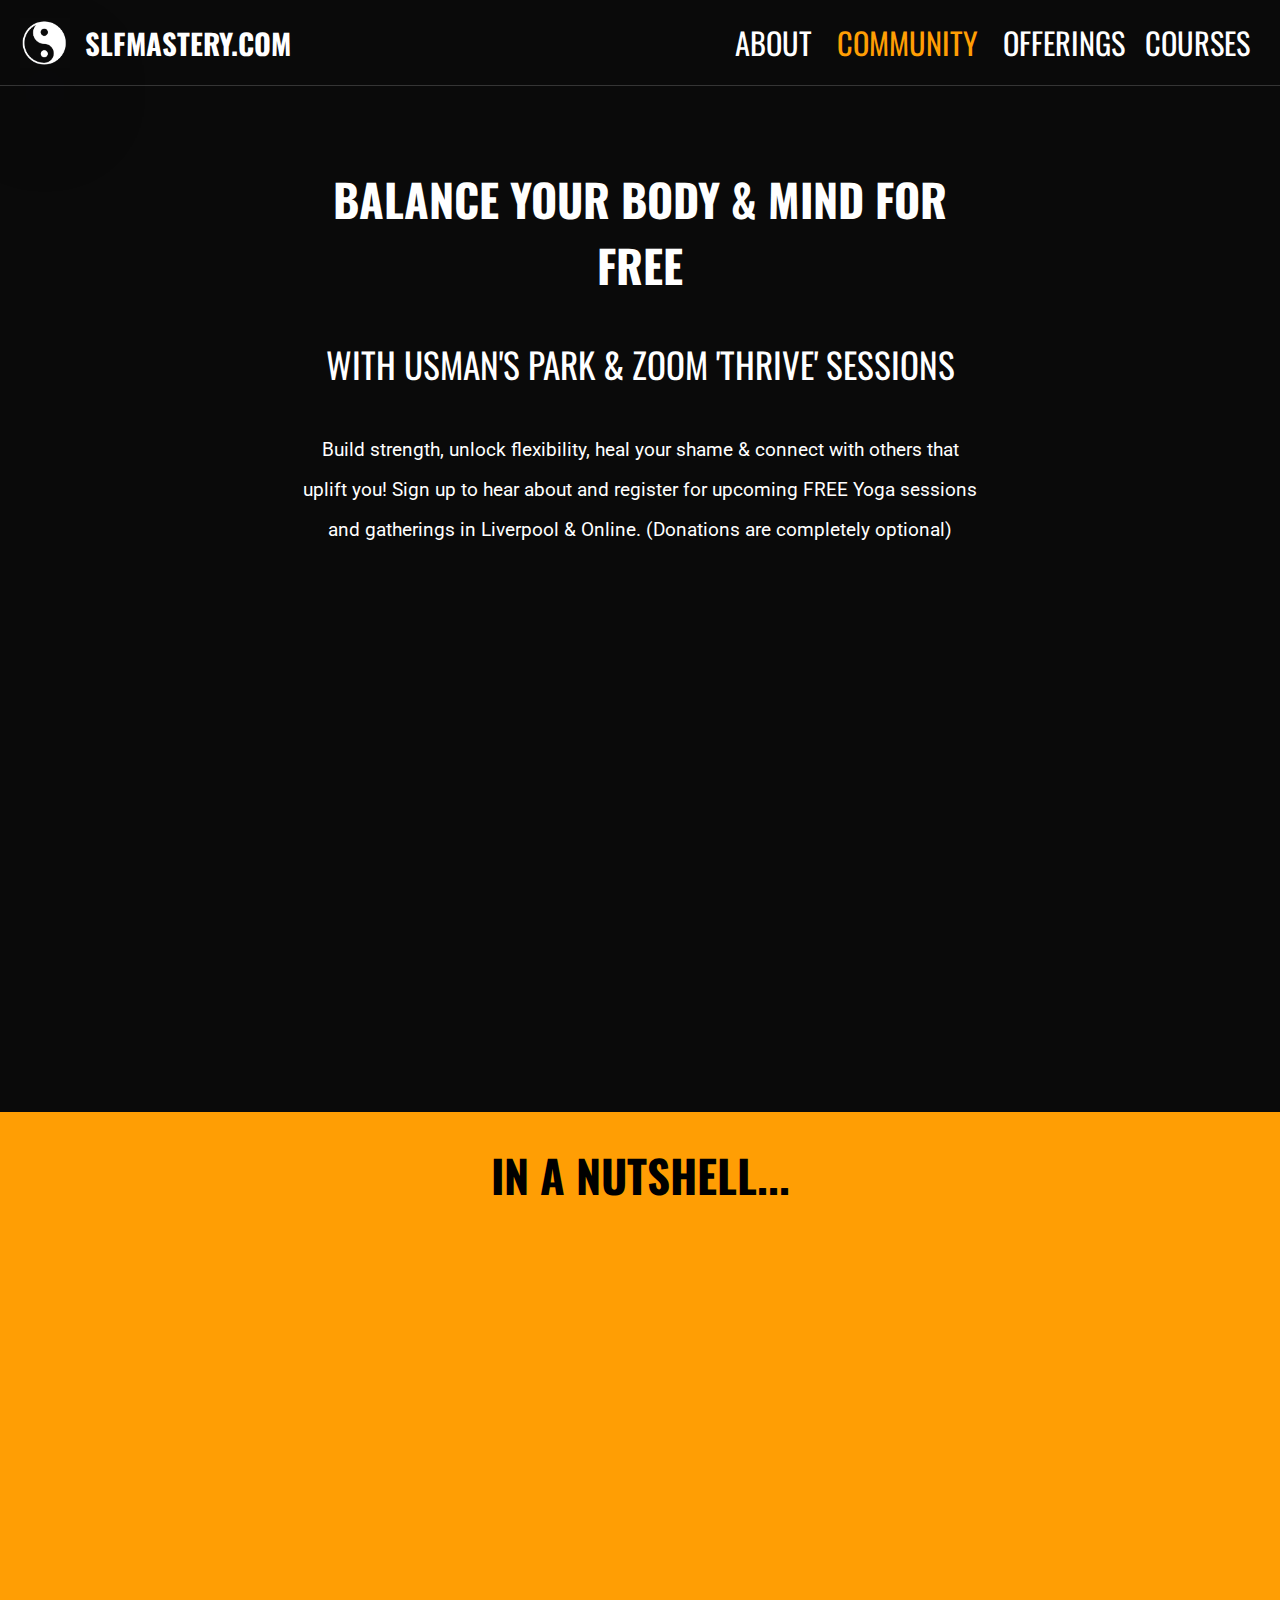
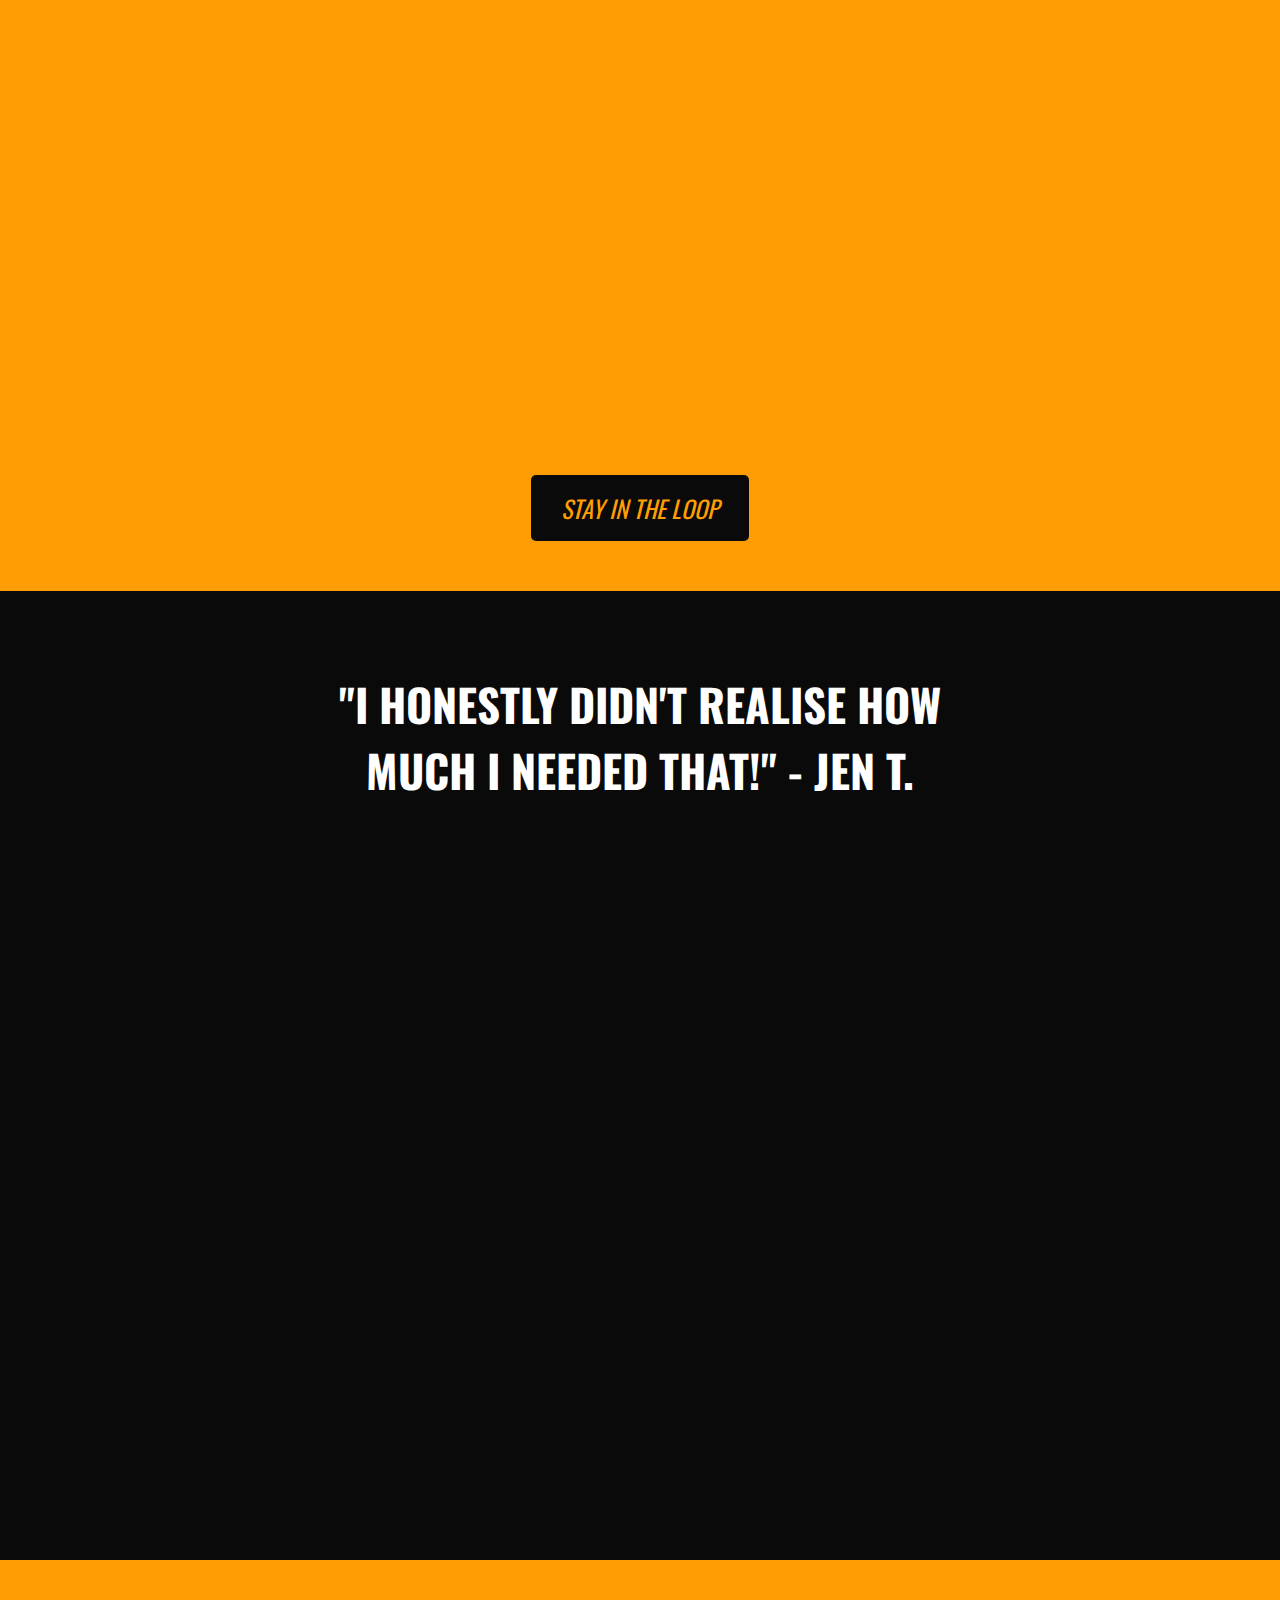
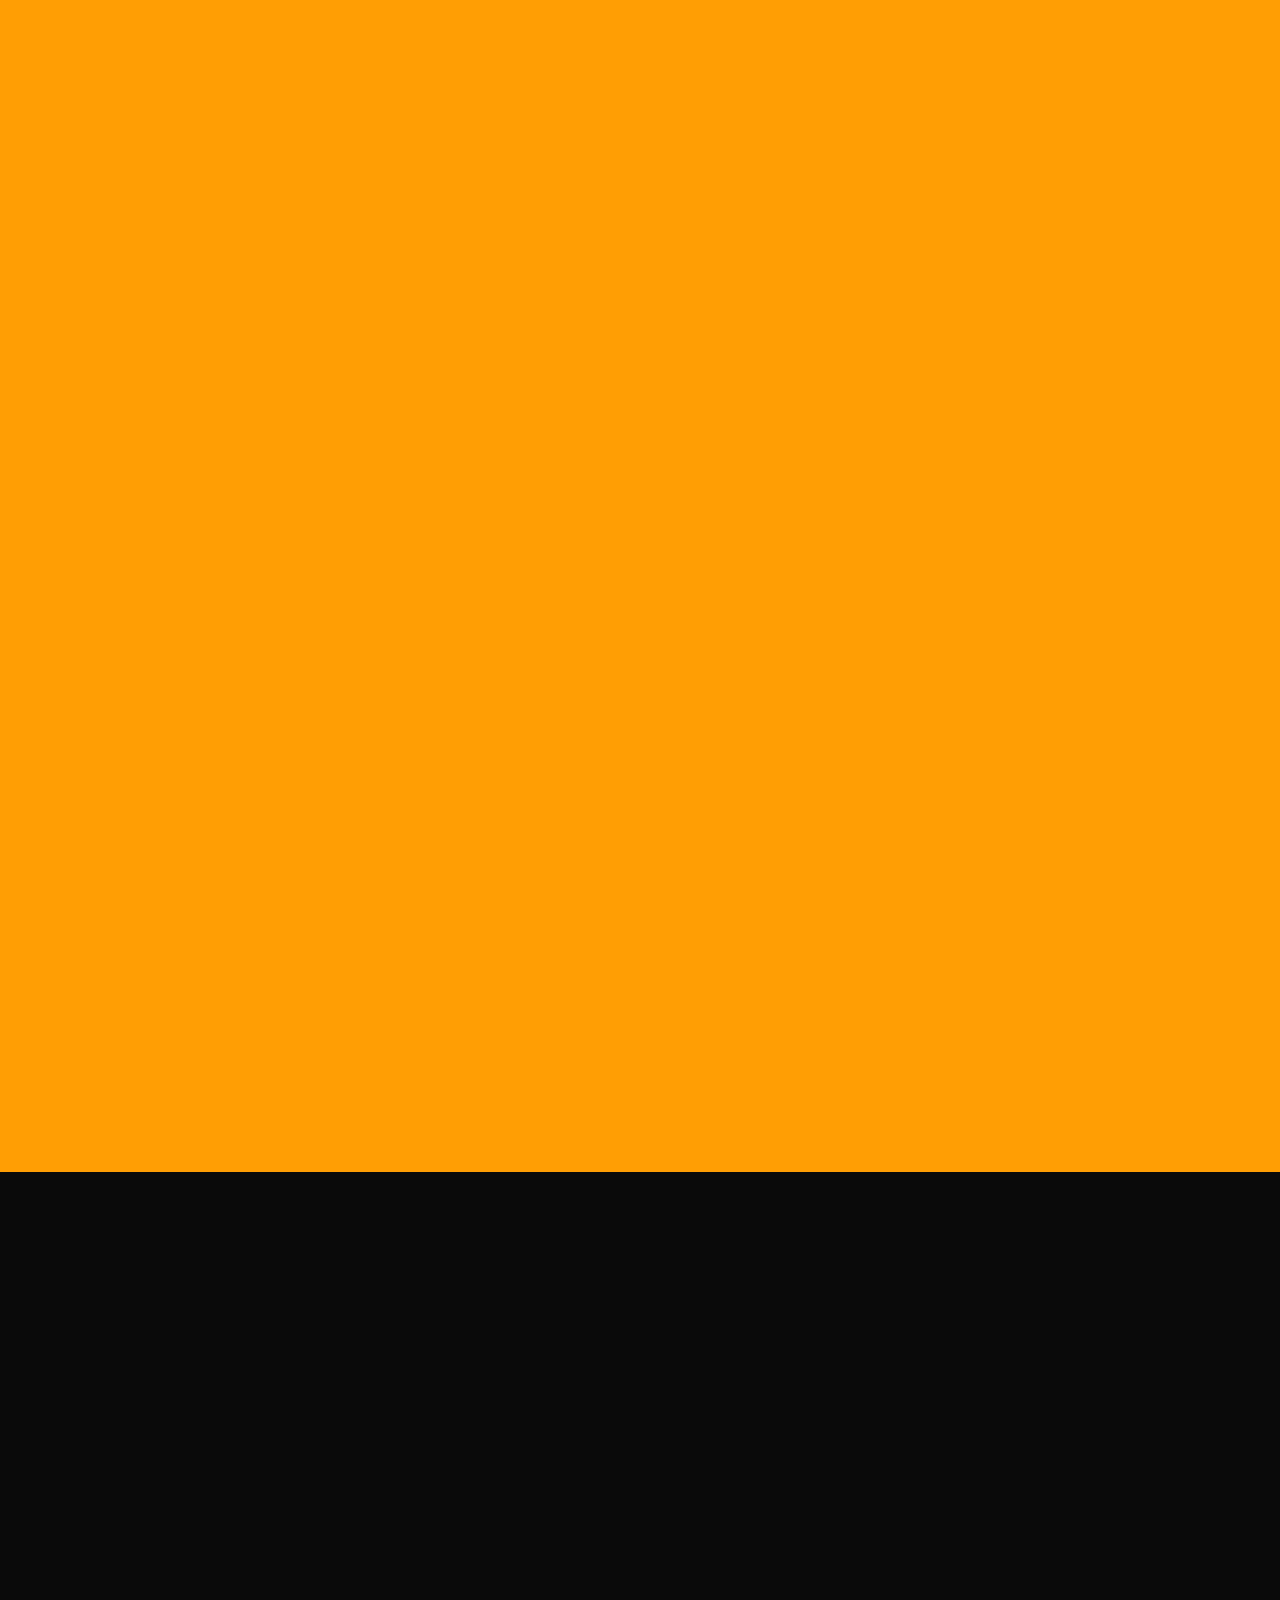
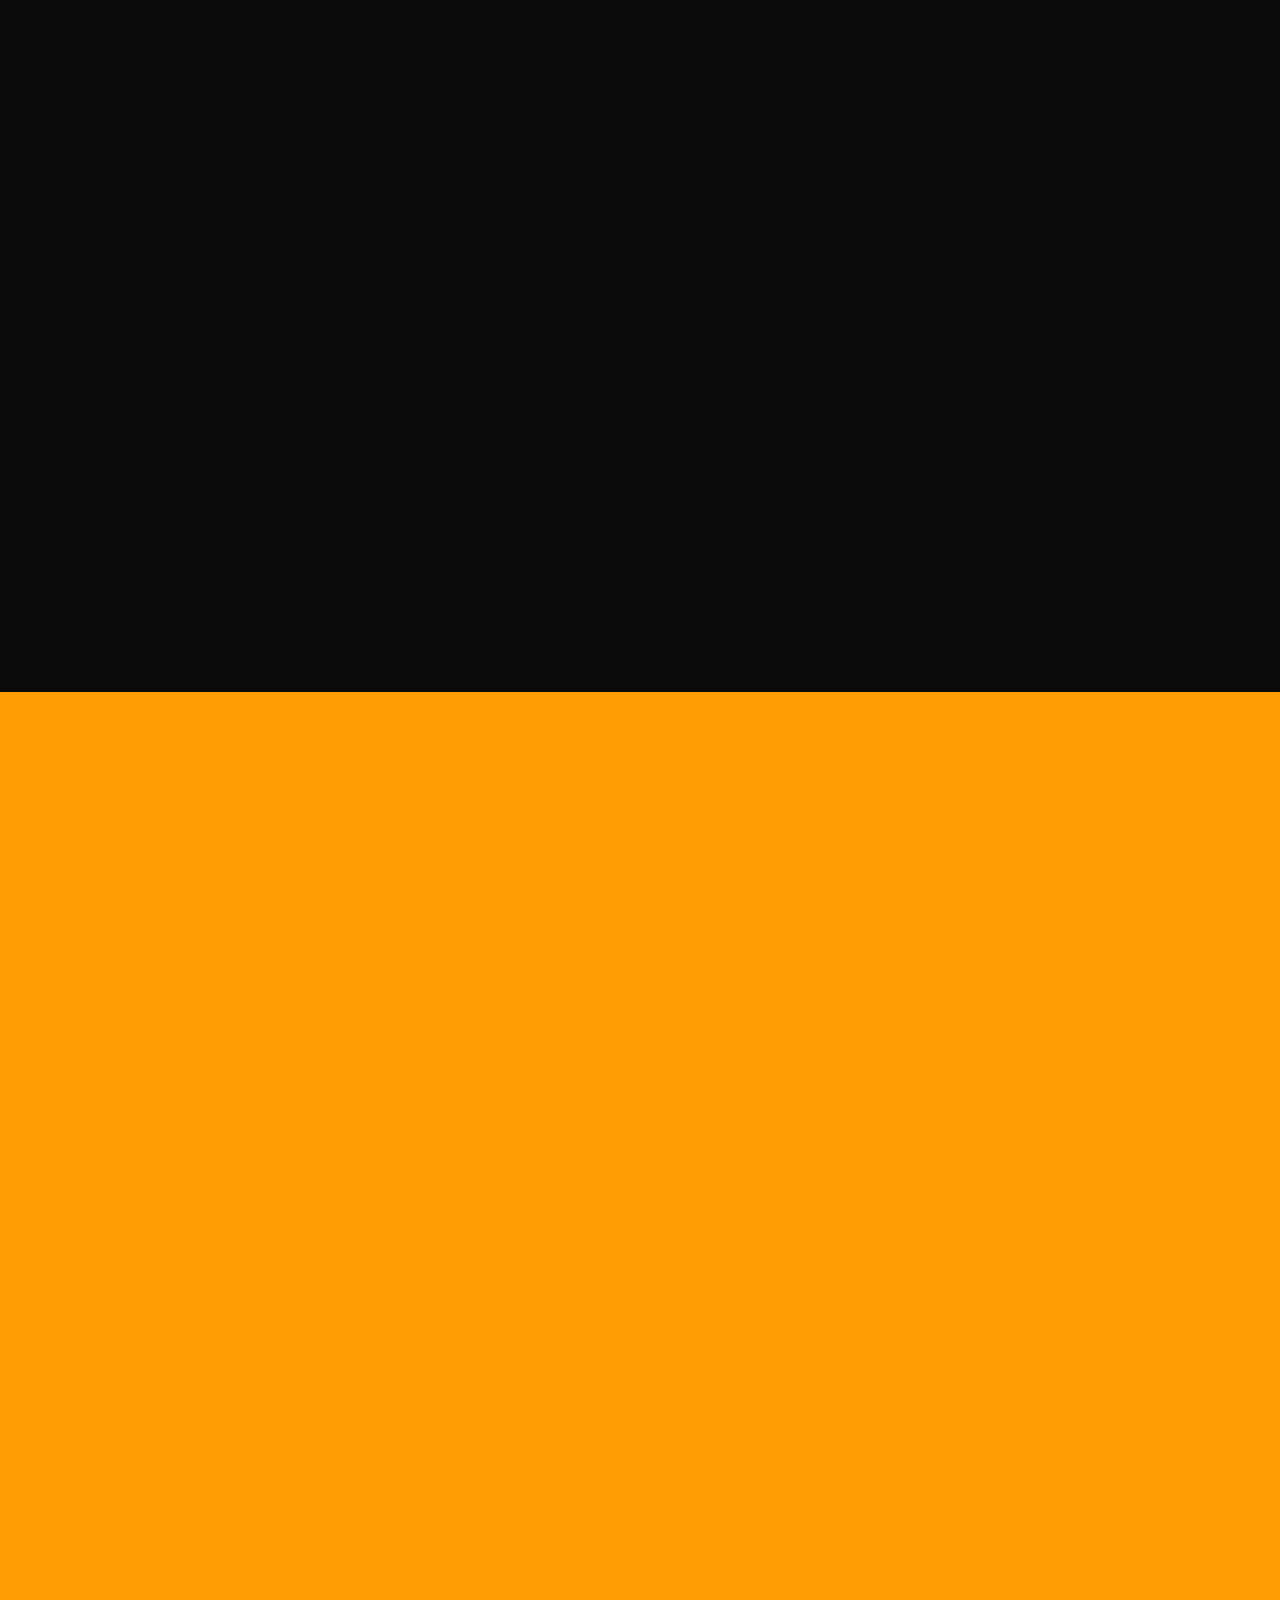
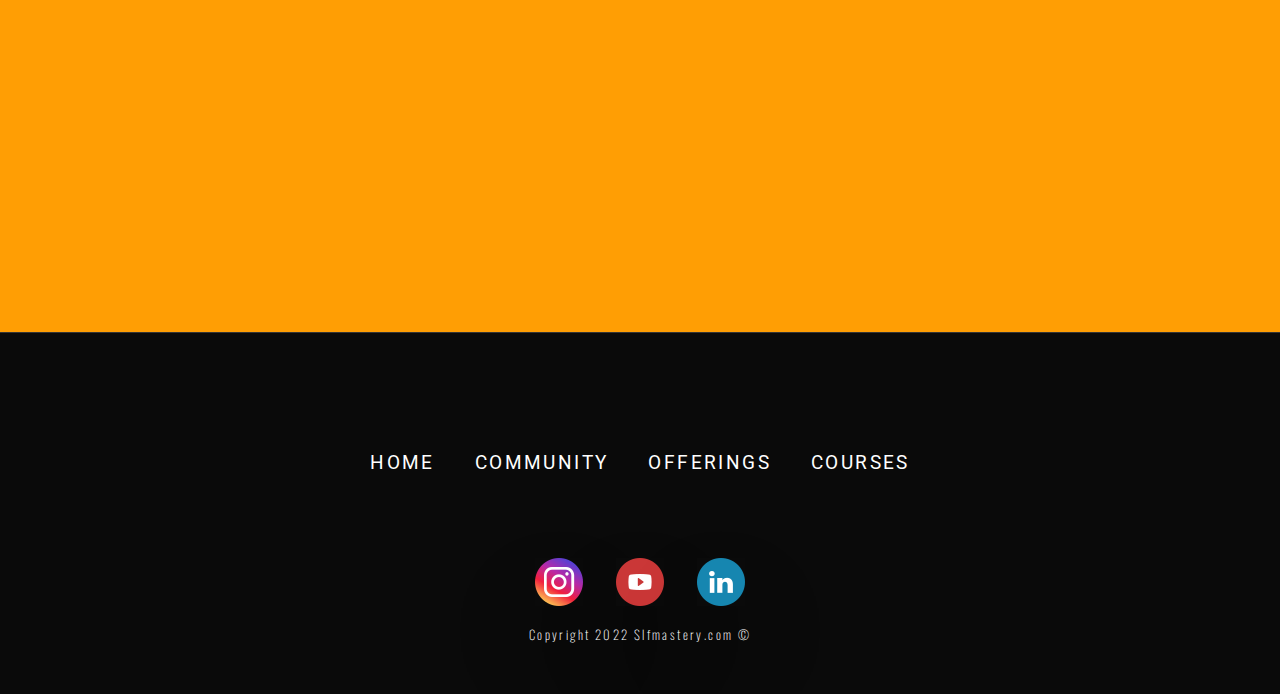
==== commit 6ebff346: "Add files via upload" ====
--- a/community.html
+++ b/community.html
@@ -17,7 +17,10 @@
     
             <div class="logo-header">
                 <div class="logo">
-                    <img src="logos/SLFMASTERY-White-no-bg.png" href="index.html"></img>
+                    <a href="index.html">
+                        <img src="logos/SLFMASTERY-White-no-bg.png" alt="slfmastery logo"></img>
+                        <h1>SlfMastery.com</h1>
+                    </a>
                 </div>
             </div>
                 
@@ -55,7 +58,7 @@
 
     <!-- Introduction 2 column section -->
 
-<div class="main-cotainer">
+<div class="main-container">
     
     <div class="3-column-section">
 
@@ -80,7 +83,7 @@
             <div class="two-column-grid">
 
                 <div class="column" id="left-side">
-                    <img src="photos/warrior-small.jpeg" style="width: 100%"/>
+                    <img src="photos/warrior-small.jpeg" alt="Usman in warrior pose"/>
                 </div>
 
                 <div class="column" id="right-side">
@@ -247,7 +250,7 @@
         <div class="two-column-grid">
 
             <div class="column" id="right-side-orange">
-                <img src="photos/usman-small-copy.jpeg"  style="width: 100%;"/>
+                <img src="photos/usman-small-copy.jpeg" alt="Usman frontal portrait"/>
             </div>
 
                 <div class="column" id="left-side-orange">
@@ -324,7 +327,7 @@
                     </div>
 
                     <div class="column" id="right-side-orange">
-                        <img src="photos/usman-2-small.jpeg" style="width: 100%;"/>
+                        <img src="photos/usman-2-small.jpeg" alt="Usman sitting in the grass"/>
                     </div>
 
                 </div>
@@ -338,7 +341,7 @@
                 <div class="two-column-grid">
 
                     <div class="column" id="left-side">
-                        <img src="photos/usman-3-small.jpeg" style="width: 100%;"/>
+                        <img src="photos/usman-3-small.jpeg" alt="Usman swinging from a tree"/>
                     </div>
 
                     <div class="column" id="left-side-orange">
--- a/styles.css
+++ b/styles.css
@@ -1,4 +1,21 @@
 /* Body and Text Styles */
+
+html {
+    scrollbar-color: rgb(255, 255, 255) transparent;
+    scrollbar-width: thin;
+}
+
+body::-webkit-scrollbar {
+    width: 8px;
+}
+
+body::-webkit-scrollbar-track {
+    box-shadow: inset 0 0 6px rgba(0, 0, 0, 0.3);
+}
+
+body::-webkit-scrollbar-thumb {
+    background: rgb(255, 255, 255);
+}
 
 h1 {
     color: #fff;
@@ -125,46 +142,57 @@
 /* Logo/Navbar styles */
 
 .logo-header {
-    display: block;
-    text-align: center;
+    display: flex;
+    flex-direction: column;
+    justify-content: center;
+}
+
+.logo a {
+    display: flex;
+    flex-direction: row;
+    justify-content: center;
+    align-items: center;
+}
+
+.logo h1 {
+    font-size: 1.8rem;
+    margin: 0px 0px 0px 15px;
+}
+
+.logo img {
+    display: flex;
+    height: 50px;
+    width: 50px;
+    margin: 0 auto;
+}
+
+.navbar {
+    display: flex;
+    flex-direction: column;
+    margin: 0px;
+    background-color: transparent;
+    align-items: center;
     align-content: center;
-}
-
-.logo img {
-    display: flex;
-    height: 250px;
-    width: 250px;
-    margin: 0 auto;
-}
-
-.logo {
-    margin: 0 auto;
-}
-
-.navbar {
-    display: block;
-    margin: 0px;
-    background-color: transparent;
-    align-items: center;
-    align-content: center;
-    padding: 30px;
+    padding: 10px;
     margin-left: auto;
     margin-right: auto;
+    border-bottom: #353535 solid 1px;
 }
 
 .navbar-menu {
     display: flex;
     align-content: center;
     justify-content: center;
-    padding: 20px;
+    padding: 10px;
     text-align: center;
     color: transparent;
 }
 
 .navbar-items {
     display: flex;
-    flex-direction: column;
+    flex-direction: row;
     width: 100%;
+    justify-content: space-between;
     background-color: transparent;
 }
 
@@ -279,6 +307,7 @@
     flex-direction: column;
     text-align: center;
     padding: 10px 300px;
+    margin: 50px 0px;
     background: transparent;
     justify-content: center;
     align-items: center;
@@ -446,7 +475,7 @@
     display: grid;
     grid-template-columns: 1fr 1fr;
     background-color: transparent;
-    margin: 40px;
+    margin: 0px 40px;
 }
 
 #left-side.column {
@@ -488,6 +517,10 @@
 }
 
 /* Footer Styles */
+
+footer {
+    border-top: #353535 solid 1px;
+}
 
 .footer-wrapper {
     display: flex;
@@ -683,7 +716,7 @@
     padding: 0px 20px;
     background-color: #0a0a0a;
     opacity: 100%;
-    border: #353535 solid 2px;
+    border: #353535 solid 1px;
     height: 650px;
     box-shadow: rgba(0, 0, 0, 0.19) 0px 10px 20px, rgba(0, 0, 0, 0.23) 0px 6px 6px;
 }
@@ -747,6 +780,7 @@
         justify-content: center;
         width: 100%;
         height: 100%;
+        margin-top: 65px;
     }
 
     /* Responsive Logo and Navbar Styles */
@@ -762,8 +796,8 @@
 
     .logo img {
         display: flex;
-        width: 70px;
-        height: 70px;
+        width: 50px;
+        height: 50px;
     }
 
     .logo-header {
@@ -775,36 +809,39 @@
         align-items: center;
         justify-self: center;
         background: #0a0a0a;
-        position: sticky;
-        top: 0;
-        z-index: 999;
+        position: fixed;
+        width: 100%;
+        z-index: 10;
+        padding: 20px;
+        top: 0px;
     }
 
     .navbar-menu {
         display: grid;
         grid-template-columns: auto;
-        margin: 0;
         width: 100%;
         position: absolute;
+        left: 0px;
         top: -1000px;
-        opacity: 0;
         transition: all 0.5s ease-in-out;
         height: 50vh;
         z-index: -1;
-        background: #FF9E04;
+        padding: 0px;
     }
 
     .navbar-menu.active {
         justify-content: center;
-        top: 85%;
+        top: 10vh;
         background-color: #0a0a0a;
-        opacity: 1;
         transition: all 0.5s ease-in-out;
         z-index: 99;
         height: 60vh;
+        left: 0px;
         font-size: 1.5rem;
         width: 100%;
+        padding: 0px;
         border-bottom: #353535 solid 1px;
+        border-top: #353535 solid 1px;
     }
 
     .navbar-links {
@@ -815,13 +852,6 @@
         background-color: transparent;
     }
 
-    #mobile-menu {
-        position: absolute;
-        top: 35%;
-        right: 5%;
-        transform: translate(5%, 20%);
-    }
-
     .navbar-toggle .bar {
         display: block;
         cursor: pointer;
@@ -830,7 +860,7 @@
     .navbar-items {
         width: 100%;
         display: flex;
-        align-content: flex-start;
+        align-items: center;
         background-color: transparent;
     }
 
@@ -996,8 +1026,22 @@
 
 @media screen and (max-width: 600px) {
 
+.logo img {
+    width: 40px;
+    height: 40px;
+}
+
+.logo h1 {
+    font-size: 1.3rem;
+    margin: 0px 0px 0px 10px;
+}
+
+.navbar-menu.active {
+    top: 7.2vh;
+}
+
 .navbar {
-    padding: 10px;
+    padding: 12px 12px;
 }
 
 h1 {
@@ -1111,6 +1155,9 @@
     font-size: 1rem;
 }
 
+.button-container #button.button, .button-container #scroll.black_button {
+    margin: 20px;
+}
 
 a#image-menu {
     text-decoration: none;
